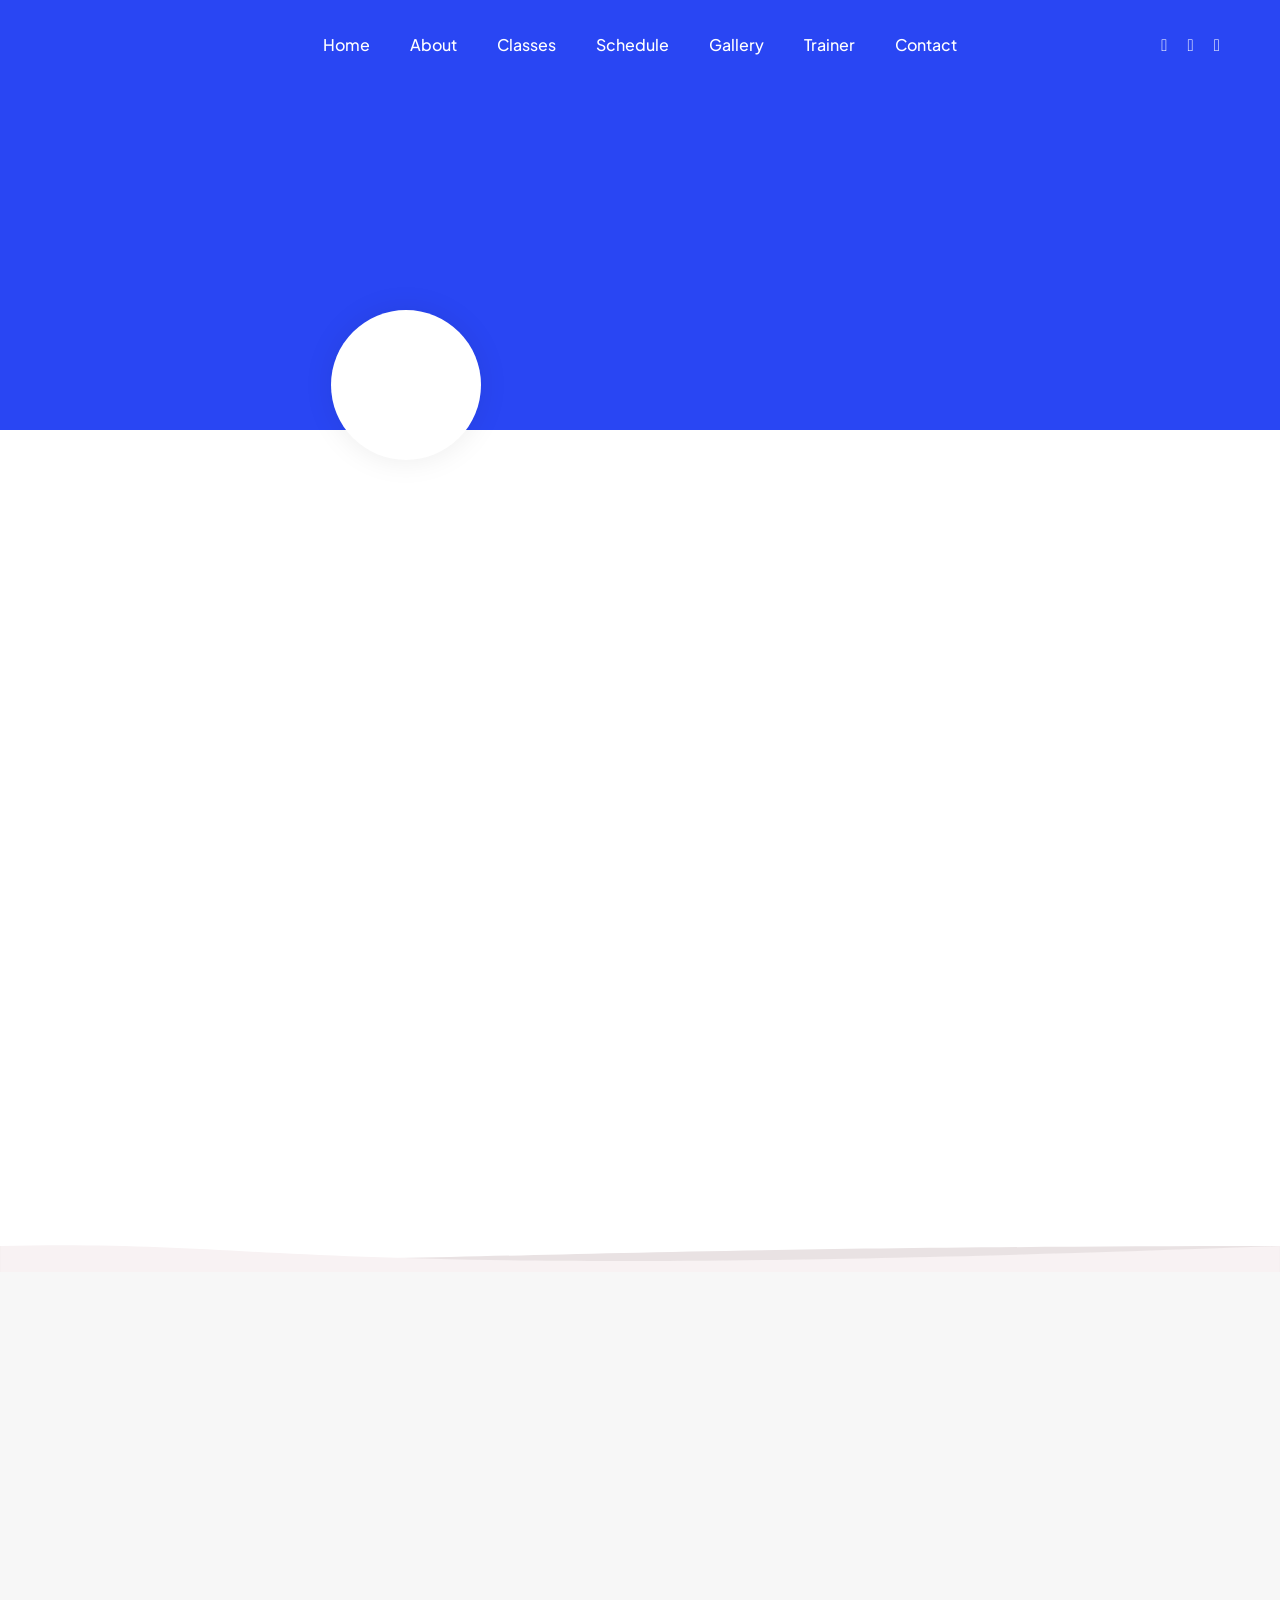
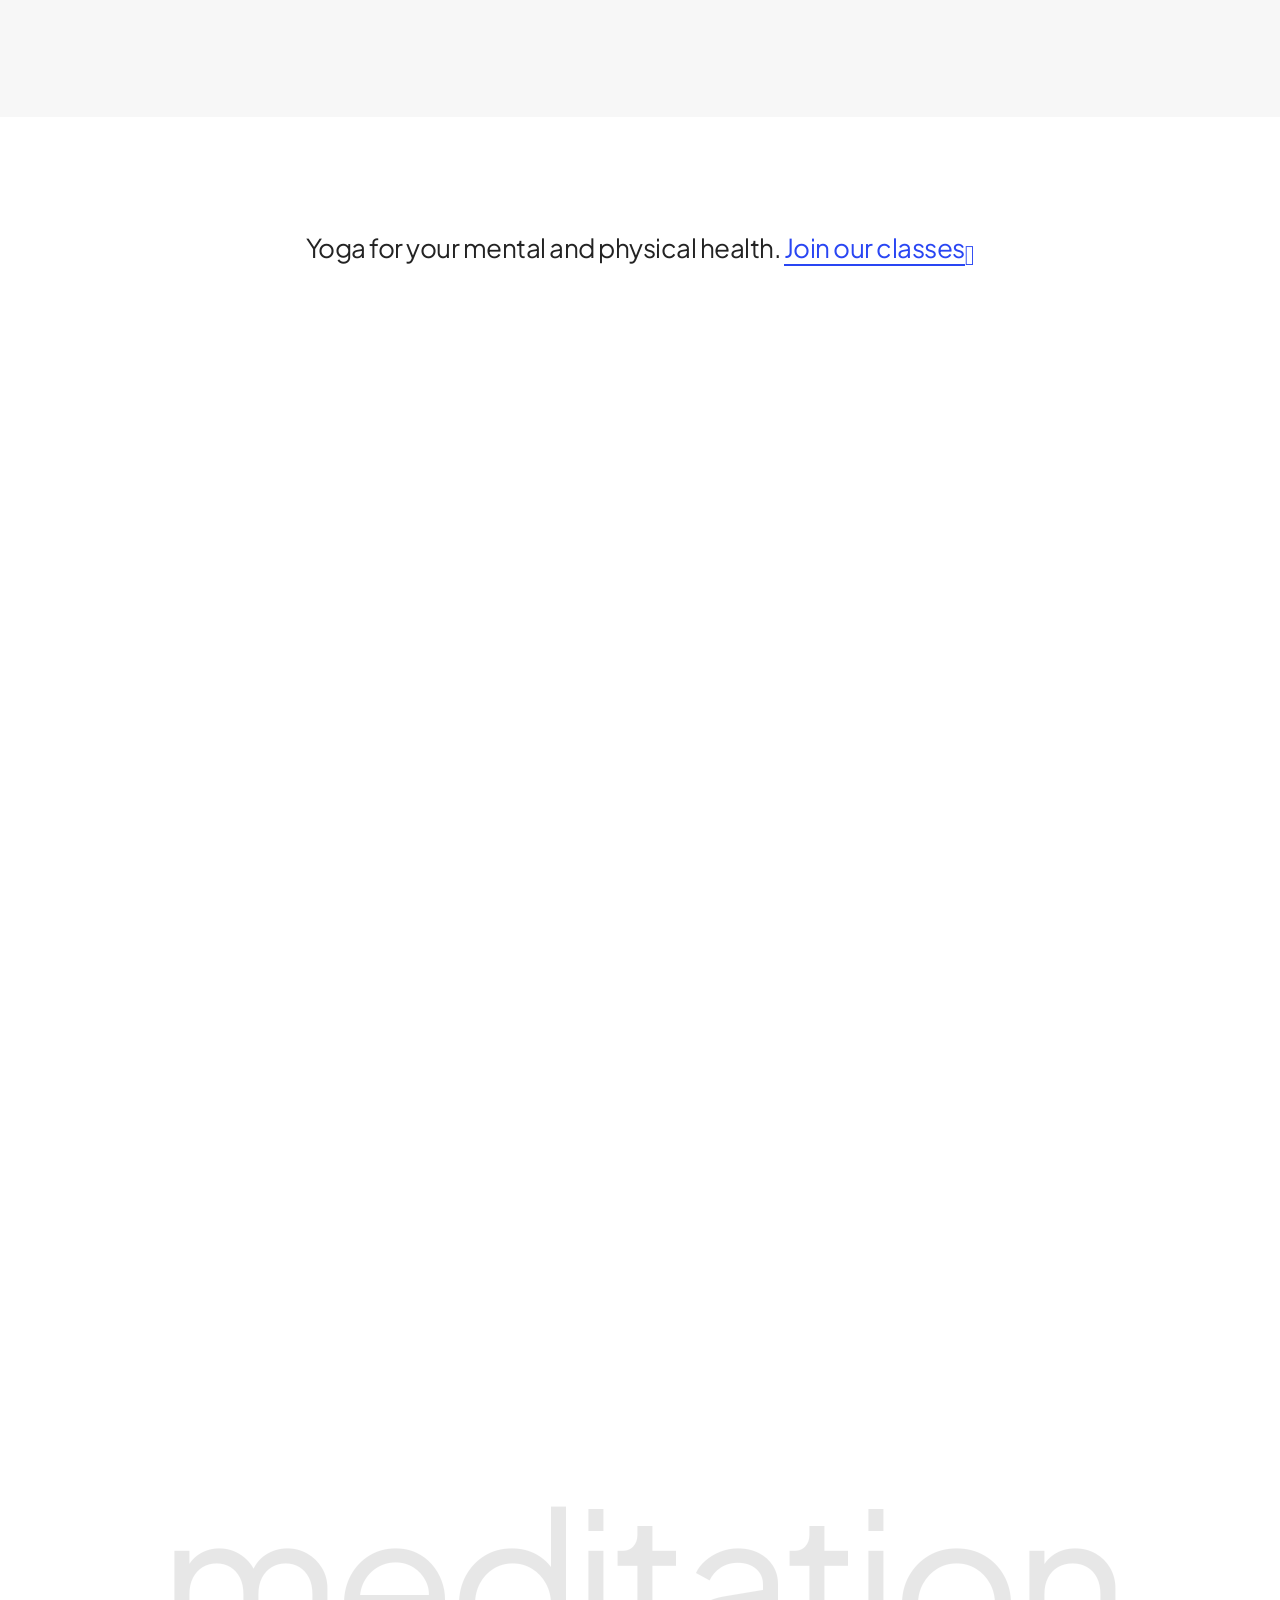
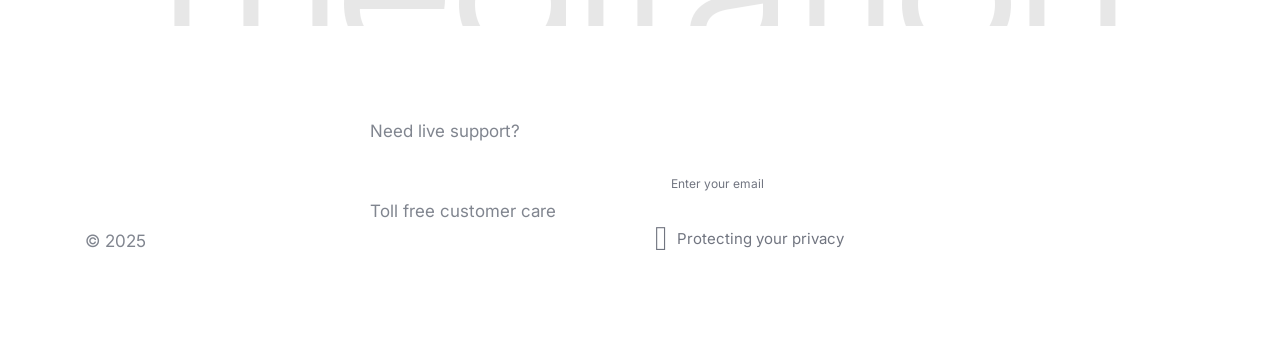
==== demo-yoga-and-meditation-about.html @ 211bf620 "ch-1.1" ====
﻿<!doctype html>
<html class="no-js" lang="en">
    <head>
        <title>Crafto - The Multipurpose HTML5 Template</title>
        <meta charset="utf-8">
        <meta http-equiv="X-UA-Compatible" content="IE=edge" />
        <meta name="author" content="ThemeZaa">
        <meta name="viewport" content="width=device-width,initial-scale=1.0" />
        <meta name="description" content="Elevate your online presence with Crafto - a modern, versatile, multipurpose Bootstrap 5 responsive HTML5, SCSS template using highly creative 56+ ready demos.">
        <!-- favicon icon -->
        <link rel="shortcut icon" href="images/favicon.png">
        <link rel="apple-touch-icon" href="images/apple-touch-icon-57x57.png">
        <link rel="apple-touch-icon" sizes="72x72" href="images/apple-touch-icon-72x72.png">
        <link rel="apple-touch-icon" sizes="114x114" href="images/apple-touch-icon-114x114.png">
        <!-- google fonts preconnect -->
        <link rel="preconnect" href="https://fonts.googleapis.com" crossorigin>
        <link rel="preconnect" href="https://fonts.gstatic.com" crossorigin>
        <!-- style sheets and font icons  -->
        <link rel="stylesheet" href="css/vendors.min.css"/>
        <link rel="stylesheet" href="css/icon.min.css"/>
        <link rel="stylesheet" href="css/style.css"/>
        <link rel="stylesheet" href="css/responsive.css"/>
        <link rel="stylesheet" href="demos/yoga-and-meditation/yoga-and-meditation.css" />
    </head>
    <body data-mobile-nav-trigger-alignment="right" data-mobile-nav-style="modern" data-mobile-nav-bg-color="#393334" class="custom-cursor">
        <!-- start cursor -->
        <div class="cursor-page-inner">
            <div class="circle-cursor circle-cursor-inner"></div>
            <div class="circle-cursor circle-cursor-outer"></div>
        </div>
        <!-- end cursor -->
        <!-- start header -->
        <header> 
            <!-- start navigation -->
            <nav class="navbar navbar-expand-lg header-transparent bg-transparent header-reverse" data-header-hover="light">
                <div class="container-fluid">
                    <div class="col-auto col-lg-2 me-lg-0 me-auto">
                        <a class="navbar-brand" href="demo-yoga-and-meditation.html">
                            <img src="images/demo-yoga-and-meditation-logo-white.png" data-at2x="images/demo-yoga-and-meditation-logo-white@2x.png" alt="" class="default-logo">
                            <img src="images/demo-yoga-and-meditation-logo-black.png" data-at2x="images/demo-yoga-and-meditation-logo-black@2x.png" alt="" class="alt-logo">
                            <img src="images/demo-yoga-and-meditation-logo-black.png" data-at2x="images/demo-yoga-and-meditation-logo-black@2x.png" alt="" class="mobile-logo"> 
                        </a>
                    </div>
                    <div class="col-auto menu-order position-static">
                        <button class="navbar-toggler float-start" type="button" data-bs-toggle="collapse" data-bs-target="#navbarNav" aria-controls="navbarNav" aria-expanded="false" aria-label="Toggle navigation">
                            <span class="navbar-toggler-line"></span>
                            <span class="navbar-toggler-line"></span>
                            <span class="navbar-toggler-line"></span>
                            <span class="navbar-toggler-line"></span>
                        </button>
                        <div class="collapse navbar-collapse" id="navbarNav"> 
                            <ul class="navbar-nav alt-font"> 
                                <li class="nav-item"><a href="demo-yoga-and-meditation.html" class="nav-link">Home</a></li>
                                <li class="nav-item"><a href="demo-yoga-and-meditation-about.html" class="nav-link">About</a></li>
                                <li class="nav-item"><a href="demo-yoga-and-meditation-classes.html" class="nav-link">Classes</a></li>
                                <li class="nav-item"><a href="demo-yoga-and-meditation-schedule.html" class="nav-link">Schedule</a></li>
                                <li class="nav-item"><a href="demo-yoga-and-meditation-gallery.html" class="nav-link">Gallery</a></li>
                                <li class="nav-item"><a href="demo-yoga-and-meditation-trainer.html" class="nav-link">Trainer</a></li>
                                <li class="nav-item"><a href="demo-yoga-and-meditation-contact.html" class="nav-link">Contact</a></li> 
                            </ul>
                        </div>
                    </div>
                    <div class="col-auto col-lg-2 text-end">
                        <div class="header-icon">   
                            <div class="header-social-icon icon">
                                <a href="http://www.facebook.com" target="_blank"><i class="fa-brands fa-facebook-f"></i></a>
                                <a href="http://www.instagram.com" target="_blank"><i class="fa-brands fa-instagram"></i></a>
                                <a href="http://www.twitter.com" target="_blank"><i class="fa-brands fa-twitter"></i></a>
                            </div>
                        </div>  
                    </div>
                </div>
            </nav>
        </header>
        <!-- end header -->
        <!-- start page title -->
        <section class="cover-background ipad-top-space-margin bg-base-color md-pt-0 page-title-center-alignment" style="background-image: url(https://placehold.co/1920x600)">
            <div class="container">
                <div class="row align-items-center justify-content-center extra-very-small-screen">
                    <div class="col-xl-8 col-lg-10 text-center position-relative page-title-extra-large">
                        <div class="d-flex flex-column justify-content-center" data-anime='{ "el": "childs", "translateY": [30, 0], "opacity": [0,1], "duration": 600, "delay": 0, "staggervalue": 300, "easing": "easeOutQuad" }'>
                            <h1 class="alt-font fw-400 text-white mb-5px">About yoga</h1>
                            <h2 class="alt-font text-white fw-400 ls-0px mb-0">Better control your senses</h2>
                        </div>
                    </div>
                </div>
            </div>
        </section>
        <!-- end page title -->
        <!-- start section -->
        <section class="position-relative pt-50px md-pt-0">
            <div class="container">
                <div class="row justify-content-center mb-8 md-mb-0">
                    <div class="col-lg-4 col-sm-10 position-relative z-index-2 pt-50px pb-50px sm-pb-50px md-pt-0 text-center text-lg-start" data-anime='{ "el": "childs", "translateY": [50, 0], "opacity": [0,1], "duration": 600, "delay": 300, "staggervalue": 300, "easing": "easeOutQuad" }'>
                        <span class="fs-15 alt-font fw-600 text-base-color text-uppercase mb-10px d-block ls-3px">About studio</span>
                        <h2 class="alt-font text-dark-gray ls-minus-2px">Change your body, mind, and life today.</h2>
                        <a href="demo-yoga-and-meditation-classes.html" class="btn btn-dark-gray btn-round-edge btn-box-shadow btn-small btn-switch-text">
                            <span>
                                <span class="btn-double-text" data-text="Book your classes">Book your classes</span> 
                            </span>
                        </a>
                    </div>
                    <div class="col-lg-4 col-md-5 col-sm-11 offset-lg-0 offset-sm-1 sm-mb-30px">
                        <div class="outside-box-left-5 md-outside-box-left-0 position-relative">
                            <img src="https://placehold.co/480x650" class="w-100 position-relative z-index-1 border-radius-6px" data-bottom-top="transform: translateY(-50px)" data-top-bottom="transform: translateY(50px)" alt="">
                            <img src="https://placehold.co/160x220" class="position-absolute top-55px right-minus-150px d-none d-md-inline-block" alt="">
                            <div class="position-absolute left-minus-70px sm-left-minus-60px bottom-50px z-index-1 d-none d-sm-flex flex-column align-items-center justify-content-center w-150px h-150px bg-white border-radius-100 box-shadow-extra-large p-10px">
                                <img src="https://placehold.co/106x106" class="position-absolute top-50 translate-middle-y" alt="">
                                <img src="images/demo-yoga-and-meditation-about-03.png" class="animation-rotation" alt="">
                            </div>
                        </div>
                    </div>
                    <div class="col-lg-4 col-md-6 align-self-end ps-60px pt-50px pb-50px lg-p-15px text-center text-md-start" data-anime='{ "el": "childs", "translateY": [50, 0], "opacity": [0,1], "duration": 600, "delay": 300, "staggervalue": 300, "easing": "easeOutQuad" }'>
                        <img src="images/demo-yoga-and-meditation-about-logo.png" class="mb-20px" alt="">
                        <h4 class="alt-font text-dark-gray mb-20px ls-minus-1px">We have classes for, discover the perfect one for you.</h4>
                        <p class="w-90 lg-w-100">Amet minim mollit deserunt ullamco aliqua dolor amet sint velit officia duis consequat enim mollit.</p>
                        <div class="d-flex align-items-center justify-content-center justify-content-md-start">
                            <div class="col-auto text-center"><h2 class="text-dark-gray alt-font fw-400 mb-0">9.81</h2></div>
                            <div class="col-auto border-start border-color-extra-medium-gray ms-25px ps-25px text-start">
                                <div class="review-star-icon fs-18 lh-22 mb-5px">
                                    <i class="bi bi-star-fill"></i><i class="bi bi-star-fill"></i><i class="bi bi-star-fill"></i><i class="bi bi-star-fill"></i><i class="bi bi-star-fill"></i>
                                    <span class="text-dark-gray fw-600 fs-16">25K</span>
                                </div>
                                <span class="d-block fs-16 lh-22 text-dark-gray primary-font">Reviewed by google.</span>
                            </div>
                        </div>
                    </div>
                </div>
            </div>
            <div class="position-absolute bottom-minus-130px sm-bottom-minus-40px xs-bottom-minus-25px left-0px right-0px text-center w-100 fs-225 lg-fs-200 md-fs-170 sm-fs-150 xs-fs-100 alt-font text-very-light-gray z-index-minus-2 ls-minus-8px" data-anime='{ "translateY": [50, 0], "opacity": [0,1], "duration": 1200, "delay": 0, "staggervalue": 150, "easing": "easeOutQuad" }'>meditation</div>
        </section>
        <!-- end section -->
        <!-- start section -->
        <section class="position-relative overflow-hidden pt-30px md-pt-60px mt-minus-30px d-none d-md-block">
            <div class="shape-image-animation p-0 w-100"> 
                <svg xmlns="http://www.w3.org/2000/svg" widht="auto" height="100" viewBox="0 150 3000 100">
                <path class="st1" d="M 0 190 C 1200 400 1200 50 3000 190 L 3000 350 L 0 350 L 0 190" fill="#e9e2e3">
                <animate
                    attributeName="d"
                    dur="8s"
                    values="M 0 190 C 1200 400 1200 50 3000 190 L 3000 350 L 0 350 L 0 190;
                    M 0 190 C 400 50 400 400 3000 190 L 3000 350 L 0 350 L 0 190;
                    M 0 190 C 1200 400 1200 50 3000 190 L 3000 350 L 0 350 L 0 190"
                    repeatCount="indefinite"
                    />
                </path>
                <path class="st1" d="M 0 190 C 1200 400 1200 50 3000 190 L 3000 350 L 0 350 L 0 190" fill="#f8f2f3">
                <animate
                    attributeName="d"
                    dur="5s"
                    values="M 0 190 C 1200 400 1200 50 3000 190 L 3000 350 L 0 350 L 0 190;
                    M 0 190 C 400 50 400 400 3000 190 L 3000 350 L 0 350 L 0 190;
                    M 0 190 C 1200 400 1200 50 3000 190 L 3000 350 L 0 350 L 0 190"
                    repeatCount="indefinite"
                    />
                </path> 
                </svg> 
            </div> 
        </section>
        <!-- end section -->
        <!-- start section -->
        <section class="overlap-height bg-very-light-gray pt-3 sm-pt-50px">
            <div class="container"> 
                <div class="row justify-content-center mb-1">
                    <div class="col-lg-7 text-center" data-anime='{ "el": "childs", "translateY": [30, 0], "opacity": [0,1], "duration": 600, "delay": 0, "staggervalue": 150, "easing": "easeOutQuad" }'>
                        <span class="fs-15 alt-font fw-600 text-base-color text-uppercase ls-3px">Benefits of yoga</span>
                        <h3 class="alt-font text-dark-gray ls-minus-1px">Why yoga is important?</h3>
                    </div>
                </div>
                <div class="row row-cols-1 row-cols-lg-4 row-cols-sm-2 justify-content-center" data-anime='{ "el": "childs", "translateX": [-15, 0], "opacity": [0,1], "duration": 600, "delay": 300, "staggervalue": 300, "easing": "easeOutQuad" }'>                  
                    <!-- start features box item -->
                    <div class="col icon-with-text-style-03 transition-inner-all md-mb-30px">
                        <div class="feature-box box-shadow-extra-large-hover p-13 xl-p-9 overflow-hidden">
                            <div class="feature-box-icon mb-25px">
                                <img src="https://placehold.co/145x115" alt="">
                            </div>
                            <div class="feature-box-content last-paragraph-no-margin">
                                <span class="d-inline-block primary-font fw-500 text-dark-gray mb-5px fs-19">Weight loss</span>
                                <p>Lorem ipsum dolor sit amet consectetur.</p>
                            </div>
                            <div class="feature-box-overlay bg-white border-radius-6px"></div>
                        </div>
                    </div>
                    <!-- end features box item -->
                    <!-- start features box item -->
                    <div class="col icon-with-text-style-03 transition-inner-all md-mb-30px">
                        <div class="feature-box box-shadow-extra-large-hover p-13 xl-p-9 overflow-hidden">
                            <div class="feature-box-icon mb-25px">
                                <img src="https://placehold.co/145x115" alt="">
                            </div>
                            <div class="feature-box-content last-paragraph-no-margin">
                                <span class="d-inline-block primary-font fw-500 text-dark-gray mb-5px fs-19">Meditation</span>
                                <p>Lorem ipsum dolor sit amet consectetur.</p>
                            </div>
                            <div class="feature-box-overlay bg-white border-radius-6px"></div>
                        </div>
                    </div>
                    <!-- end features box item -->
                    <!-- start features box item -->
                    <div class="col icon-with-text-style-03 transition-inner-all sm-mb-30px">
                        <div class="feature-box box-shadow-extra-large-hover p-13 xl-p-9 overflow-hidden">
                            <div class="feature-box-icon mb-25px">
                                <img src="https://placehold.co/145x115" alt="">
                            </div>
                            <div class="feature-box-content last-paragraph-no-margin">
                                <span class="d-inline-block primary-font fw-500 text-dark-gray mb-5px fs-19">Healthy life</span>
                                <p>Lorem ipsum dolor sit amet consectetur.</p>
                            </div>
                            <div class="feature-box-overlay bg-white border-radius-6px"></div>
                        </div>
                    </div>
                    <!-- end features box item -->
                    <!-- start features box item -->
                    <div class="col icon-with-text-style-03 transition-inner-all">
                        <div class="feature-box box-shadow-extra-large-hover p-13 xl-p-9 overflow-hidden">
                            <div class="feature-box-icon mb-25px">
                                <img src="https://placehold.co/145x115" alt="">
                            </div>
                            <div class="feature-box-content last-paragraph-no-margin">
                                <span class="d-inline-block primary-font fw-500 text-dark-gray mb-5px fs-19">Body balance</span>
                                <p>Lorem ipsum dolor sit amet consectetur.</p>
                            </div>
                            <div class="feature-box-overlay bg-white border-radius-6px"></div>
                        </div>
                    </div>
                    <!-- end features box item -->
                </div>
            </div>
        </section>
        <!-- end section -->
        <!-- start section -->
        <section>
            <div class="container">
                <div class="row justify-content-center overlap-section mb-8 ms-0 me-0">
                    <div class="col-auto text-center bg-white pt-2 pb-2 ps-5 pe-5 sm-p-30px border-radius-100px sm-border-radius-6px sm-box-shadow"> 
                        <div class="d-inline-block text-dark-gray fs-26 alt-font ls-minus-05px">Yoga for your mental and physical health. <a href="demo-yoga-and-meditation-classes.html" class="text-decoration-line-bottom-medium text-base-color">Join our classes</a><i class="bi bi-arrow-right-short text-base-color icon-very-medium align-middle"></i></div>
                    </div>
                </div> 
                <div class="row align-items-center mb-9 xs-mb-11">
                    <div class="col-lg-7 md-mb-30px text-center" data-anime='{ "opacity": [0,1], "duration": 600, "delay": 0, "staggervalue": 300, "easing": "easeOutQuad" }'>
                        <div class="atropos" data-atropos>
                            <div class="atropos-scale">
                                <div class="atropos-rotate">
                                    <div class="atropos-inner overflow-visible">
                                        <img data-atropos-offset="5" src="https://placehold.co/630x625" alt="">
                                    </div>
                                </div>
                            </div>
                        </div>
                    </div>
                    <div class="col-lg-5">
                        <span class="fs-15 alt-font fw-600 text-base-color text-uppercase mb-5px d-block ls-3px" data-anime='{ "translateY": [30, 0], "opacity": [0,1], "duration": 600, "delay": 0, "staggervalue": 300, "easing": "easeOutQuad" }'>Our facilities</span>
                        <h3 class="alt-font text-dark-gray mb-40px ls-minus-1px" data-anime='{"translateY": [30, 0], "opacity": [0,1], "duration": 600, "delay": 0, "staggervalue": 200, "easing": "easeOutQuad" }'>Yoga enhances your life practice yoga anytime.</h3>
                        <div class="accordion accordion-style-05" id="accordion-style-05" data-anime='{ "el": "childs", "translateY": [30, 0], "opacity": [0,1], "duration": 600, "delay": 100, "staggervalue": 300, "easing": "easeOutQuad" }'>
                            <!-- start accordion item -->
                            <div class="accordion-item bg-white active-accordion">
                                <h3 class="number alt-font mb-0 text-base-color fw-400 text-outline text-outline-color-base-color">01</h3>
                                <div class="accordion-header">
                                    <a href="#" data-bs-toggle="collapse" data-bs-target="#accordion-style-05-01" aria-expanded="true" data-bs-parent="#accordion-style-05">
                                        <div class="accordion-title fs-19 position-relative pe-0 text-dark-gray primary-font fw-500 mb-0">Nature friendly comfort place</div>
                                    </a>
                                </div>
                                <div id="accordion-style-05-01" class="accordion-collapse collapse show" data-bs-parent="#accordion-style-05">
                                    <div class="accordion-body last-paragraph-no-margin">
                                        <p>Velit officia consequat duis enim velit mollit amet minim mollit non.</p>
                                    </div>
                                </div>
                            </div>
                            <!-- end accordion item -->
                            <!-- start accordion item -->
                            <div class="accordion-item bg-white">
                                <h3 class="number alt-font mb-0 text-base-color fw-400 text-outline text-outline-color-base-color">02</h3>
                                <div class="accordion-header">
                                    <a href="#" data-bs-toggle="collapse" data-bs-target="#accordion-style-05-02" aria-expanded="false" data-bs-parent="#accordion-style-05">
                                        <div class="accordion-title fs-19 position-relative pe-0 text-dark-gray primary-font fw-500 mb-0">Very qualified expert trainer</div>
                                    </a>
                                </div>
                                <div id="accordion-style-05-02" class="accordion-collapse collapse" data-bs-parent="#accordion-style-05">
                                    <div class="accordion-body last-paragraph-no-margin">
                                        <p>Velit officia consequat duis enim velit mollit amet minim mollit non.</p>
                                    </div>
                                </div>
                            </div>
                            <!-- end accordion item -->
                            <!-- start accordion item -->
                            <div class="accordion-item bg-white">
                                <h3 class="number alt-font mb-0 text-base-color fw-400 text-outline text-outline-color-base-color">03</h3>
                                <div class="accordion-header">
                                    <a href="#" data-bs-toggle="collapse" data-bs-target="#accordion-style-05-03" aria-expanded="false" data-bs-parent="#accordion-style-05">
                                        <div class="accordion-title fs-19 position-relative pe-0 text-dark-gray primary-font fw-500 mb-0">Pocket friendly price</div>
                                    </a>
                                </div>
                                <div id="accordion-style-05-03" class="accordion-collapse collapse" data-bs-parent="#accordion-style-05">
                                    <div class="accordion-body last-paragraph-no-margin">
                                        <p>Velit officia consequat duis enim velit mollit amet minim mollit non.</p>
                                    </div>
                                </div>
                            </div>
                            <!-- end accordion item -->
                        </div>
                    </div>
                </div>
                <div class="row g-0">
                    <div class="col-12 cover-background pt-55px pb-55px md-pt-40px md-pb-40px ps-15 pe-8 lg-ps-8 sm-p-8 border-radius-6px" data-anime='{ "opacity": [0,1], "duration": 600, "delay": 100, "staggervalue": 300, "easing": "easeOutQuad" }' style="background-image: url(https://placehold.co/1190x258)">
                        <div class="row align-items-center text-center text-md-start">
                            <div class="col sm-mb-20px">
                                <h4 class="text-white alt-font mb-0">You are ready for a healthy life with yoga! Join our yoga classes.</h4>
                            </div>
                            <div class="col-12 col-md-auto">
                                <a href="demo-yoga-and-meditation-classes.html" class="btn btn-white btn-round-edge btn-box-shadow btn-large btn-switch-text">
                                    <span>
                                        <span class="btn-double-text" data-text="Book your classes">Book your classes</span> 
                                        <span><i class="fa-solid fa-arrow-right icon-very-small"></i></span>
                                    </span>
                                </a>
                            </div>
                        </div>
                    </div>
                </div>
            </div>
        </section>
        <!-- end section -->
        <!-- start section -->
        <section class="overflow-hidden position-relative p-0">
            <div class="container">
                <div class="row justify-content-center mb-6">
                    <div class="col-xl-6 col-lg-8 col-md-9 text-center" data-anime='{ "el": "childs", "translateY": [30, 0], "opacity": [0,1], "duration": 600, "delay": 0, "staggervalue": 150, "easing": "easeOutQuad" }'>
                        <span class="fs-15 alt-font fw-600 text-base-color text-uppercase ls-3px">yoga trainers</span>
                        <h2 class="alt-font fw-400 text-dark-gray mb-0 ls-minus-1px">Talented trainers from all over the world!</h2>
                    </div>
                </div>
            </div>
            <div class="container-fluid p-0">
                <div class="row g-0">
                    <div class="col-12" data-bottom-top="transform:scale(1.2, 1.2)" data-top-bottom="transform:scale(1.0, 1.0)" >
                        <img class="w-100" src="https://placehold.co/1920x670" alt="">
                    </div>
                </div>
            </div>
            <div class="position-absolute bottom-minus-50px md-bottom-minus-50px left-0px right-0px text-center w-100 fs-200 md-fs-180 sm-fs-150 alt-font text-dark-gray opacity-1 ls-minus-8px d-none d-sm-inline-block" data-bottom-top="transform: translate3d(150px, 0px, 0px);" data-top-bottom="transform: translate3d(-150px, 0px, 0px);">meditation</div>
        </section>
        <!-- end section -->
        <!-- start footer -->
        <footer class="cover-background" style="background-image: url('images/demo-yoga-and-meditation-bg-04.jpg')">
            <div class="container footer-dark"> 
                <div class="row">
                    <!-- start footer column -->
                    <div class="col-lg-3 col-md-12 col-sm-6 md-mt-40px xs-mt-35px d-flex flex-column order-4 order-lg-1 order-md-4 text-center text-sm-start text-md-center text-lg-start last-paragraph-no-margin">
                        <a href="demo-yoga-and-meditation.html" class="footer-logo mb-25px sm-mb-20px d-inline-block">
                            <img src="images/demo-yoga-and-meditation-logo-white.png" data-at2x="images/demo-yoga-and-meditation-logo-white@2x.png" alt="">
                        </a>
                        <p class="mt-auto fs-17">&COPY; 2025 <a href="index.html" target="_blank" class="text-white text-decoration-line-bottom">Crafto</a></p> 
                    </div>
                    <!-- end footer column -->  
                    <!-- start footer column -->
                    <div class="col-lg-3 col-md-4 col-sm-6 order-1 order-lg-2 text-center text-sm-start last-paragraph-no-margin"> 
                        <p class="d-block mb-0 fs-17">Need live support?</p> 
                        <a href="mailto:info@yourdomain.com" class="text-white mb-20px d-block">info@yourdomain.com</a> 
                        <p class="d-block fs-17">Toll free customer care</p> 
                        <a href="tel:1800222000" class="text-white">1-800-222-000</a>
                    </div>
                    <!-- end footer column --> 
                    <!-- start footer column -->
                    <div class="col-lg-3 col-md-5 col-sm-6 order-2 order-lg-3 xs-mt-30px text-center text-sm-start">
                        <span class="d-block text-white mb-15px xs-mb-10px">Sign up for the newsletter</span> 
                        <div class="d-inline-block w-100 newsletter-style-02 position-relative mb-15px">
                            <form action="email-templates/subscribe-newsletter.php" method="post" class="position-relative w-100">
                                <input class="input-small bg-transparent border-color-transparent-white-light w-100 form-control required" type="email" name="email" placeholder="Enter your email">
                                <input type="hidden" name="redirect" value="">
                                <button class="btn text-white fs-15 text-transform-none submit" aria-label="submit">Submit <i class="feather icon-feather-arrow-right"></i></button> 
                                <div class="form-results border-radius-4px pt-5px pb-5px ps-15px pe-15px fs-14 lh-20 w-100 text-center position-absolute d-none"></div>
                            </form>
                        </div>
                        <div class="d-flex align-items-center justify-content-center justify-content-sm-start">
                            <i class="line-icon-Handshake align-middle icon-medium me-10px text-medium-gray"></i>
                            <span class="fs-15 text-medium-gray">Protecting your privacy</span>
                        </div>
                    </div>
                    <!-- end footer column -->
                    <!-- start footer column -->
                    <div class="col-lg-2 col-md-3 col-sm-6 offset-lg-1 order-3 order-lg-4 order-md-3 order-sm-4 sm-mt-40px xs-mt-30px text-center text-sm-start last-paragraph-no-margin"> 
                        <span class="d-block text-white mb-15px xs-mb-10px">Social connect</span>
                        <div class="elements-social social-icon-style-08">
                            <ul class="small-icon light">
                                <li><a class="facebook" href="https://www.facebook.com/" target="_blank"><i class="fa-brands fa-facebook-f"></i></a></li>
                                <li><a class="instagram" href="http://www.instagram.com" target="_blank"><i class="fa-brands fa-instagram"></i></a></li> 
                                <li><a class="twitter" href="http://www.twitter.com" target="_blank"><i class="fa-brands fa-twitter"></i></a></li> 
                                <li><a class="dribbble" href="http://www.dribbble.com" target="_blank"><i class="fa-brands fa-dribbble"></i></a></li>

                            </ul>
                        </div>
                    </div>
                    <!-- end footer column -->
                </div>
            </div>    
        </footer>
        <!-- end footer --> 
        <!-- start scroll progress -->
        <div class="scroll-progress d-none d-xxl-block">
            <a href="#" class="scroll-top" aria-label="scroll">
                <span class="scroll-text">Scroll</span><span class="scroll-line"><span class="scroll-point"></span></span>
            </a>
        </div>
        <!-- end scroll progress -->
        <!-- javascript libraries -->
        <script type="text/javascript" src="js/jquery.js"></script>
        <script type="text/javascript" src="js/vendors.min.js"></script>
        <script type="text/javascript" src="js/main.js"></script>
    </body>
</html>
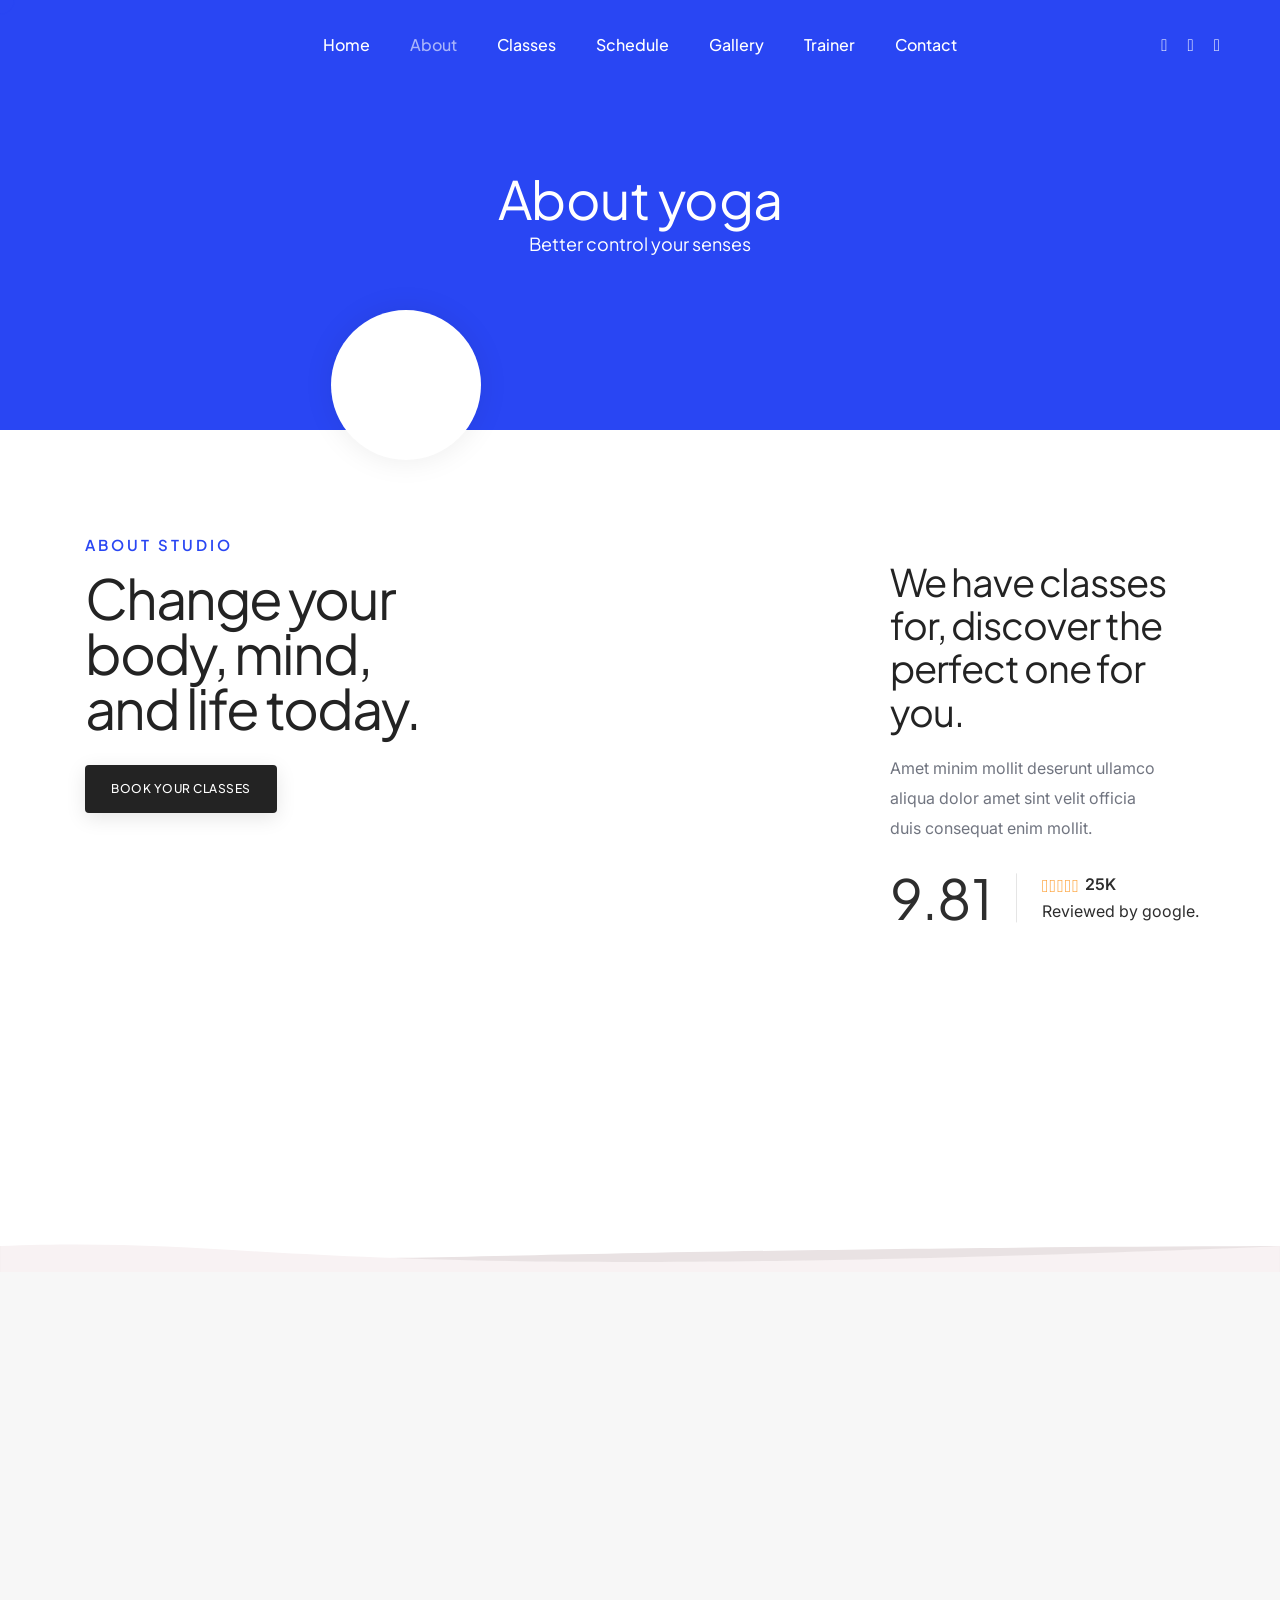
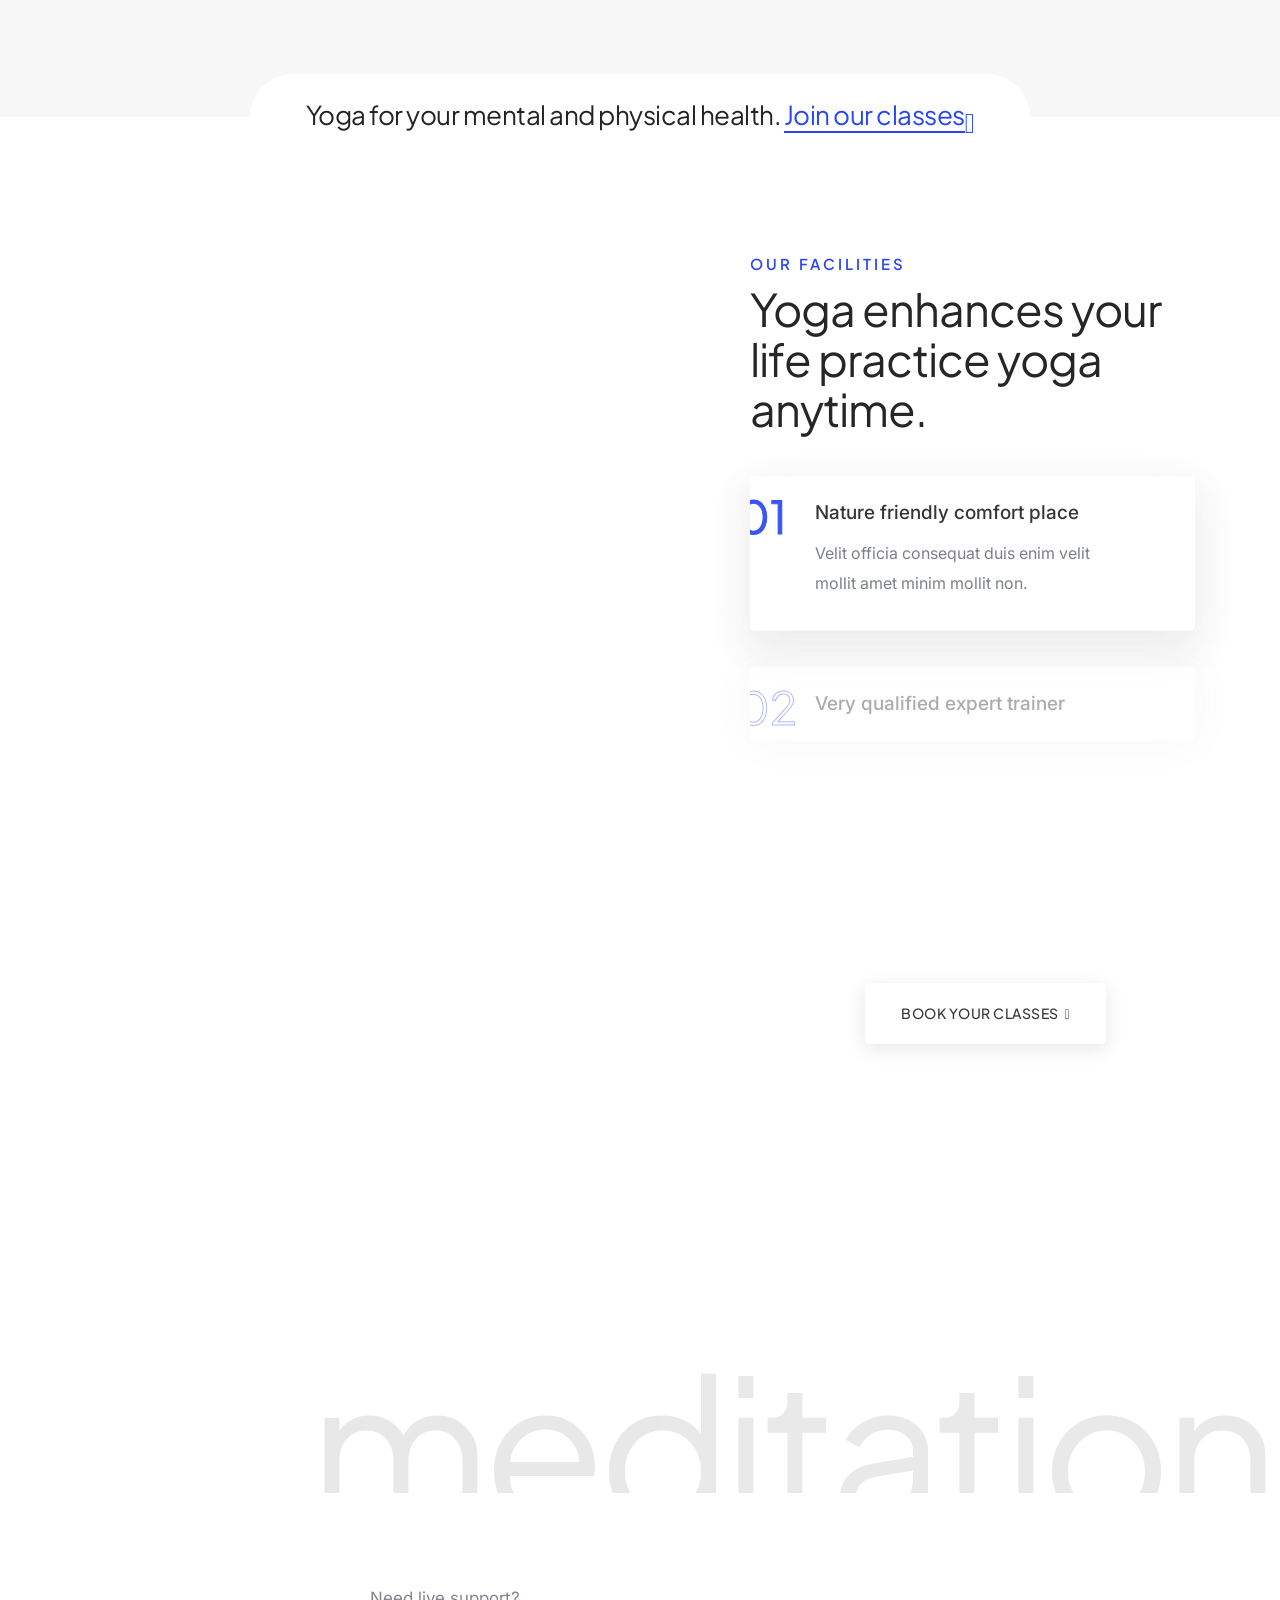
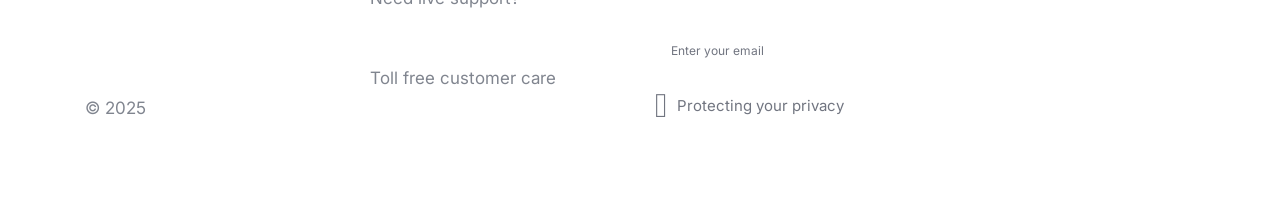
==== commit 610fdc52: "ch-2" ====
--- a/demo-yoga-and-meditation-about.html
+++ b/demo-yoga-and-meditation-about.html
@@ -35,7 +35,7 @@
             <nav class="navbar navbar-expand-lg header-transparent bg-transparent header-reverse" data-header-hover="light">
                 <div class="container-fluid">
                     <div class="col-auto col-lg-2 me-lg-0 me-auto">
-                        <a class="navbar-brand" href="demo-yoga-and-meditation.html">
+                        <a class="navbar-brand" href="index.html">
                             <img src="images/demo-yoga-and-meditation-logo-white.png" data-at2x="images/demo-yoga-and-meditation-logo-white@2x.png" alt="" class="default-logo">
                             <img src="images/demo-yoga-and-meditation-logo-black.png" data-at2x="images/demo-yoga-and-meditation-logo-black@2x.png" alt="" class="alt-logo">
                             <img src="images/demo-yoga-and-meditation-logo-black.png" data-at2x="images/demo-yoga-and-meditation-logo-black@2x.png" alt="" class="mobile-logo"> 
@@ -50,7 +50,7 @@
                         </button>
                         <div class="collapse navbar-collapse" id="navbarNav"> 
                             <ul class="navbar-nav alt-font"> 
-                                <li class="nav-item"><a href="demo-yoga-and-meditation.html" class="nav-link">Home</a></li>
+                                <li class="nav-item"><a href="index.html" class="nav-link">Home</a></li>
                                 <li class="nav-item"><a href="demo-yoga-and-meditation-about.html" class="nav-link">About</a></li>
                                 <li class="nav-item"><a href="demo-yoga-and-meditation-classes.html" class="nav-link">Classes</a></li>
                                 <li class="nav-item"><a href="demo-yoga-and-meditation-schedule.html" class="nav-link">Schedule</a></li>
@@ -346,7 +346,7 @@
                 <div class="row">
                     <!-- start footer column -->
                     <div class="col-lg-3 col-md-12 col-sm-6 md-mt-40px xs-mt-35px d-flex flex-column order-4 order-lg-1 order-md-4 text-center text-sm-start text-md-center text-lg-start last-paragraph-no-margin">
-                        <a href="demo-yoga-and-meditation.html" class="footer-logo mb-25px sm-mb-20px d-inline-block">
+                        <a href="index.html" class="footer-logo mb-25px sm-mb-20px d-inline-block">
                             <img src="images/demo-yoga-and-meditation-logo-white.png" data-at2x="images/demo-yoga-and-meditation-logo-white@2x.png" alt="">
                         </a>
                         <p class="mt-auto fs-17">&COPY; 2025 <a href="index.html" target="_blank" class="text-white text-decoration-line-bottom">Crafto</a></p> 
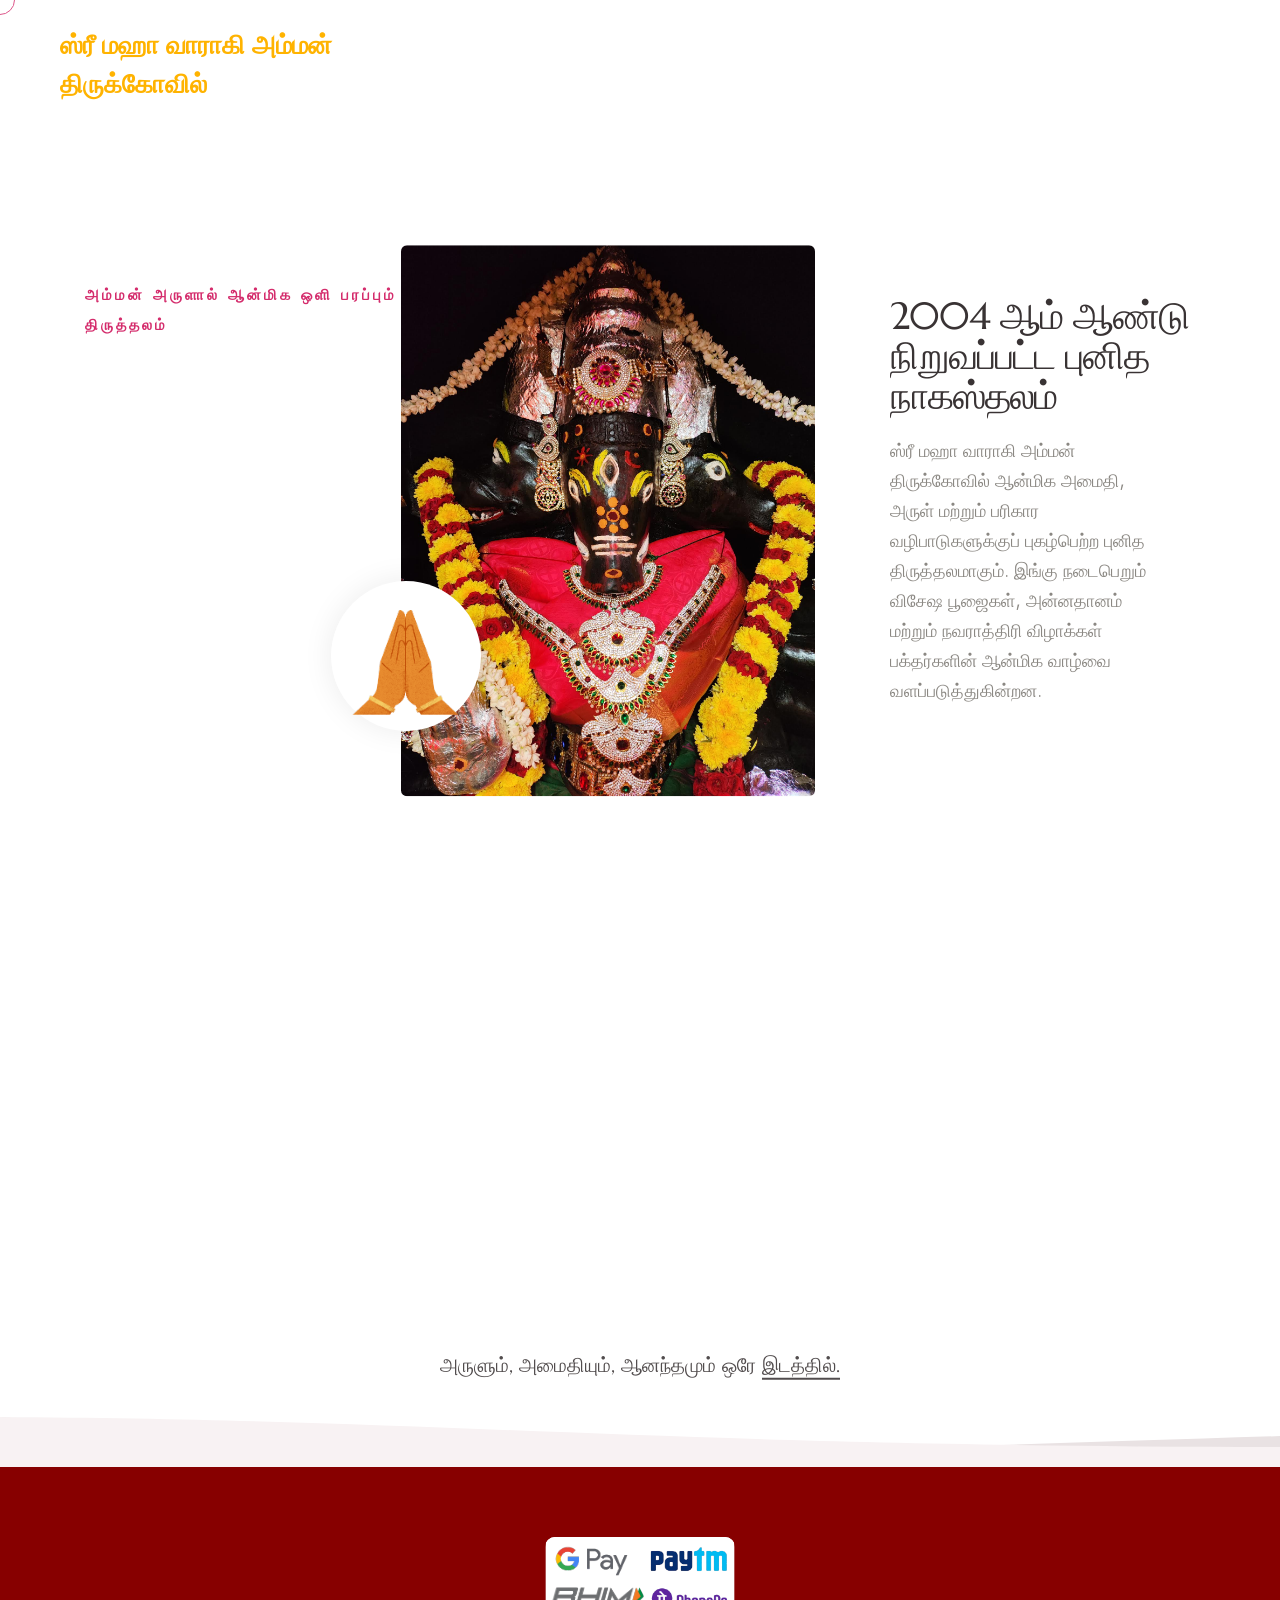
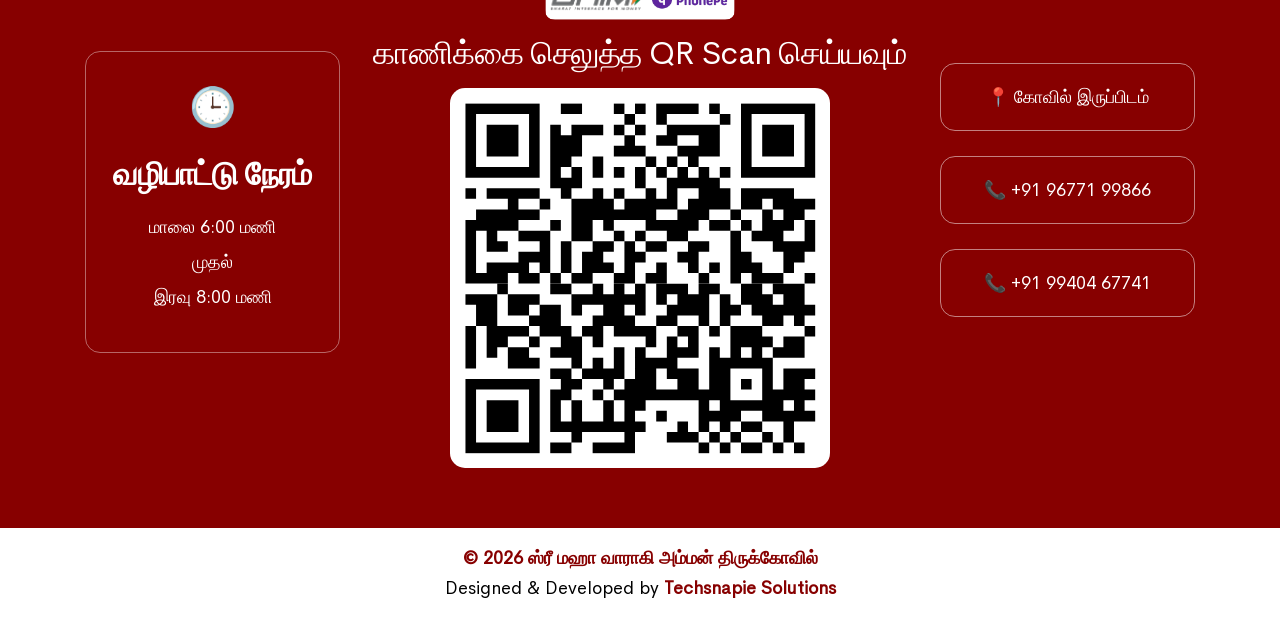
==== commit 06ee625a: "ch-5" ====
--- a/demo-yoga-and-meditation-about.html
+++ b/demo-yoga-and-meditation-about.html
@@ -1,12 +1,12 @@
 ﻿<!doctype html>
 <html class="no-js" lang="en">
     <head>
-        <title>Crafto - The Multipurpose HTML5 Template</title>
+        <title>ஶ்ரீ மகா வராஹி அம்மன் & கங்கை அம்மன் கோயில்</title>
         <meta charset="utf-8">
         <meta http-equiv="X-UA-Compatible" content="IE=edge" />
-        <meta name="author" content="ThemeZaa">
+        <meta name="author" content="">
         <meta name="viewport" content="width=device-width,initial-scale=1.0" />
-        <meta name="description" content="Elevate your online presence with Crafto - a modern, versatile, multipurpose Bootstrap 5 responsive HTML5, SCSS template using highly creative 56+ ready demos.">
+        <meta name="description" content="ஶ்ரீ மகா வராஹி அம்மன் & கங்கை அம்மன் கோயில்">
         <!-- favicon icon -->
         <link rel="shortcut icon" href="images/favicon.png">
         <link rel="apple-touch-icon" href="images/apple-touch-icon-57x57.png">
@@ -15,12 +15,19 @@
         <!-- google fonts preconnect -->
         <link rel="preconnect" href="https://fonts.googleapis.com" crossorigin>
         <link rel="preconnect" href="https://fonts.gstatic.com" crossorigin>
+        <!-- slider revolution CSS files -->
+        <link rel="stylesheet" type="text/css" href="revolution/css/settings.css">
+        <link rel="stylesheet" type="text/css" href="revolution/css/layers.css">
+        <link rel="stylesheet" type="text/css" href="revolution/css/navigation.css">
+        <!-- Slider Revolution add on files -->
+        <link rel='stylesheet' href='revolution/revolution-addons/particles/css/revolution.addon.particles.css?ver=1.0.3' type='text/css' media='all' />
         <!-- style sheets and font icons  -->
         <link rel="stylesheet" href="css/vendors.min.css"/>
         <link rel="stylesheet" href="css/icon.min.css"/>
         <link rel="stylesheet" href="css/style.css"/>
         <link rel="stylesheet" href="css/responsive.css"/>
         <link rel="stylesheet" href="demos/yoga-and-meditation/yoga-and-meditation.css" />
+        <link href="https://fonts.googleapis.com/css2?family=Noto+Serif+Tamil:wght@200;300;400;500;600;700&display=swap" rel="stylesheet">
     </head>
     <body data-mobile-nav-trigger-alignment="right" data-mobile-nav-style="modern" data-mobile-nav-bg-color="#393334" class="custom-cursor">
         <!-- start cursor -->
@@ -34,13 +41,12 @@
             <!-- start navigation -->
             <nav class="navbar navbar-expand-lg header-transparent bg-transparent header-reverse" data-header-hover="light">
                 <div class="container-fluid">
-                    <div class="col-auto col-lg-2 me-lg-0 me-auto">
-                        <a class="navbar-brand" href="index.html">
-                            <img src="images/demo-yoga-and-meditation-logo-white.png" data-at2x="images/demo-yoga-and-meditation-logo-white@2x.png" alt="" class="default-logo">
-                            <img src="images/demo-yoga-and-meditation-logo-black.png" data-at2x="images/demo-yoga-and-meditation-logo-black@2x.png" alt="" class="alt-logo">
-                            <img src="images/demo-yoga-and-meditation-logo-black.png" data-at2x="images/demo-yoga-and-meditation-logo-black@2x.png" alt="" class="mobile-logo"> 
-                        </a>
-                    </div>
+                    <div class="col">
+    <a href="index.html" class="navbar-brand temple-logo" class="tamil-font">
+        <span>ஸ்ரீ மஹா வாராகி அம்மன்</span><br>
+        <span>திருக்கோவில்</span>
+    </a>
+</div>
                     <div class="col-auto menu-order position-static">
                         <button class="navbar-toggler float-start" type="button" data-bs-toggle="collapse" data-bs-target="#navbarNav" aria-controls="navbarNav" aria-expanded="false" aria-label="Toggle navigation">
                             <span class="navbar-toggler-line"></span>
@@ -50,41 +56,22 @@
                         </button>
                         <div class="collapse navbar-collapse" id="navbarNav"> 
                             <ul class="navbar-nav alt-font"> 
-                                <li class="nav-item"><a href="index.html" class="nav-link">Home</a></li>
-                                <li class="nav-item"><a href="demo-yoga-and-meditation-about.html" class="nav-link">About</a></li>
-                                <li class="nav-item"><a href="demo-yoga-and-meditation-classes.html" class="nav-link">Classes</a></li>
-                                <li class="nav-item"><a href="demo-yoga-and-meditation-schedule.html" class="nav-link">Schedule</a></li>
-                                <li class="nav-item"><a href="demo-yoga-and-meditation-gallery.html" class="nav-link">Gallery</a></li>
-                                <li class="nav-item"><a href="demo-yoga-and-meditation-trainer.html" class="nav-link">Trainer</a></li>
-                                <li class="nav-item"><a href="demo-yoga-and-meditation-contact.html" class="nav-link">Contact</a></li> 
+                                <li class="nav-item"><a href="index.html" class="nav-link">முகப்பு</a></li>
+                                <li class="nav-item"><a href="demo-yoga-and-meditation-about.html" class="nav-link">கோவில் வரலாறு</a></li>
+                                <li class="nav-item"><a href="demo-yoga-and-meditation-classes.html" class="nav-link">பூஜைகள்</a></li>
+                                <li class="nav-item"><a href="demo-yoga-and-meditation-gallery.html" class="nav-link">புகைப்படங்கள்</a></li>
+                                <li class="nav-item"><a href="demo-yoga-and-meditation-contact.html" class="nav-link">தொடர்பு</a></li> 
                             </ul>
                         </div>
                     </div>
-                    <div class="col-auto col-lg-2 text-end">
-                        <div class="header-icon">   
-                            <div class="header-social-icon icon">
-                                <a href="http://www.facebook.com" target="_blank"><i class="fa-brands fa-facebook-f"></i></a>
-                                <a href="http://www.instagram.com" target="_blank"><i class="fa-brands fa-instagram"></i></a>
-                                <a href="http://www.twitter.com" target="_blank"><i class="fa-brands fa-twitter"></i></a>
-                            </div>
-                        </div>  
-                    </div>
+                    
                 </div>
             </nav>
         </header>
         <!-- end header -->
         <!-- start page title -->
-        <section class="cover-background ipad-top-space-margin bg-base-color md-pt-0 page-title-center-alignment" style="background-image: url(https://placehold.co/1920x600)">
-            <div class="container">
-                <div class="row align-items-center justify-content-center extra-very-small-screen">
-                    <div class="col-xl-8 col-lg-10 text-center position-relative page-title-extra-large">
-                        <div class="d-flex flex-column justify-content-center" data-anime='{ "el": "childs", "translateY": [30, 0], "opacity": [0,1], "duration": 600, "delay": 0, "staggervalue": 300, "easing": "easeOutQuad" }'>
-                            <h1 class="alt-font fw-400 text-white mb-5px">About yoga</h1>
-                            <h2 class="alt-font text-white fw-400 ls-0px mb-0">Better control your senses</h2>
-                        </div>
-                    </div>
-                </div>
-            </div>
+        <section class="cover-background ipad-top-space-margin md-pt-0 page-title-center-alignment" >
+            
         </section>
         <!-- end page title -->
         <!-- start section -->
@@ -92,42 +79,96 @@
             <div class="container">
                 <div class="row justify-content-center mb-8 md-mb-0">
                     <div class="col-lg-4 col-sm-10 position-relative z-index-2 pt-50px pb-50px sm-pb-50px md-pt-0 text-center text-lg-start" data-anime='{ "el": "childs", "translateY": [50, 0], "opacity": [0,1], "duration": 600, "delay": 300, "staggervalue": 300, "easing": "easeOutQuad" }'>
-                        <span class="fs-15 alt-font fw-600 text-base-color text-uppercase mb-10px d-block ls-3px">About studio</span>
-                        <h2 class="alt-font text-dark-gray ls-minus-2px">Change your body, mind, and life today.</h2>
-                        <a href="demo-yoga-and-meditation-classes.html" class="btn btn-dark-gray btn-round-edge btn-box-shadow btn-small btn-switch-text">
-                            <span>
-                                <span class="btn-double-text" data-text="Book your classes">Book your classes</span> 
-                            </span>
-                        </a>
+                        <span class="fs-15 alt-font fw-600 text-base-color text-uppercase mb-10px d-block ls-3px">அம்மன் அருளால் ஆன்மிக ஒளி பரப்பும் திருத்தலம்</span>
                     </div>
                     <div class="col-lg-4 col-md-5 col-sm-11 offset-lg-0 offset-sm-1 sm-mb-30px">
                         <div class="outside-box-left-5 md-outside-box-left-0 position-relative">
-                            <img src="https://placehold.co/480x650" class="w-100 position-relative z-index-1 border-radius-6px" data-bottom-top="transform: translateY(-50px)" data-top-bottom="transform: translateY(50px)" alt="">
-                            <img src="https://placehold.co/160x220" class="position-absolute top-55px right-minus-150px d-none d-md-inline-block" alt="">
+                            <img src="./images/i9.jpeg" class="w-100 position-relative z-index-1 border-radius-6px" data-bottom-top="transform: translateY(-50px)" data-top-bottom="transform: translateY(50px)" alt="">
+                           
                             <div class="position-absolute left-minus-70px sm-left-minus-60px bottom-50px z-index-1 d-none d-sm-flex flex-column align-items-center justify-content-center w-150px h-150px bg-white border-radius-100 box-shadow-extra-large p-10px">
-                                <img src="https://placehold.co/106x106" class="position-absolute top-50 translate-middle-y" alt="">
-                                <img src="images/demo-yoga-and-meditation-about-03.png" class="animation-rotation" alt="">
+                                <img src="./images/a3.svg" class="position-absolute top-50 translate-middle-y" alt="">
+                                
                             </div>
                         </div>
                     </div>
                     <div class="col-lg-4 col-md-6 align-self-end ps-60px pt-50px pb-50px lg-p-15px text-center text-md-start" data-anime='{ "el": "childs", "translateY": [50, 0], "opacity": [0,1], "duration": 600, "delay": 300, "staggervalue": 300, "easing": "easeOutQuad" }'>
-                        <img src="images/demo-yoga-and-meditation-about-logo.png" class="mb-20px" alt="">
-                        <h4 class="alt-font text-dark-gray mb-20px ls-minus-1px">We have classes for, discover the perfect one for you.</h4>
-                        <p class="w-90 lg-w-100">Amet minim mollit deserunt ullamco aliqua dolor amet sint velit officia duis consequat enim mollit.</p>
-                        <div class="d-flex align-items-center justify-content-center justify-content-md-start">
-                            <div class="col-auto text-center"><h2 class="text-dark-gray alt-font fw-400 mb-0">9.81</h2></div>
-                            <div class="col-auto border-start border-color-extra-medium-gray ms-25px ps-25px text-start">
-                                <div class="review-star-icon fs-18 lh-22 mb-5px">
-                                    <i class="bi bi-star-fill"></i><i class="bi bi-star-fill"></i><i class="bi bi-star-fill"></i><i class="bi bi-star-fill"></i><i class="bi bi-star-fill"></i>
-                                    <span class="text-dark-gray fw-600 fs-16">25K</span>
-                                </div>
-                                <span class="d-block fs-16 lh-22 text-dark-gray primary-font">Reviewed by google.</span>
-                            </div>
-                        </div>
-                    </div>
-                </div>
-            </div>
-            <div class="position-absolute bottom-minus-130px sm-bottom-minus-40px xs-bottom-minus-25px left-0px right-0px text-center w-100 fs-225 lg-fs-200 md-fs-170 sm-fs-150 xs-fs-100 alt-font text-very-light-gray z-index-minus-2 ls-minus-8px" data-anime='{ "translateY": [50, 0], "opacity": [0,1], "duration": 1200, "delay": 0, "staggervalue": 150, "easing": "easeOutQuad" }'>meditation</div>
+                        
+                        <h4 class="alt-font text-dark-gray mb-20px ls-minus-1px">2004 ஆம் ஆண்டு நிறுவப்பட்ட புனித நாகஸ்தலம்</h4>
+                        <p class="w-90 lg-w-100">ஸ்ரீ மஹா வாராகி அம்மன் திருக்கோவில் ஆன்மிக அமைதி, அருள் மற்றும் பரிகார வழிபாடுகளுக்குப் புகழ்பெற்ற புனித திருத்தலமாகும். இங்கு நடைபெறும் விசேஷ பூஜைகள், அன்னதானம் மற்றும் நவராத்திரி விழாக்கள் பக்தர்களின் ஆன்மிக வாழ்வை வளப்படுத்துகின்றன.</p>
+                        
+                    </div>
+                </div>
+            </div>
+            
+        </section>
+        <!-- end section -->
+         <!-- start section -->
+        <section id="down-section" class="position-relative pb-0 sm-pb-50px">
+            <div class="container">
+                
+                <div class="row justify-content-center mb-2 tamil-font">
+                    <div class="col-lg-4 text-center" data-anime='{ "el": "childs", "translateY": [30, 0], "opacity": [0,1], "duration": 600, "delay":0, "staggervalue": 150, "easing": "easeOutQuad" }'>
+                        <span class="fs-1 alt-font fw-700 text-base-color text-uppercase ls-1px" >முக்கிய சிறப்புகள்</span>
+                        
+                    </div>
+                </div>
+                <div class="row row-cols-1 row-cols-lg-4 row-cols-sm-2 justify-content-center mb-5 md-mb-9" data-anime='{ "el": "childs", "translateY": [30, 0], "opacity": [0,1], "duration": 600, "delay": 0, "staggervalue": 150, "easing": "easeOutQuad" }'>
+                    <!-- start features box item -->  
+                    <div class="col icon-with-text-style-10 md-mb-50px sm-mb-30px border-end border-color-extra-medium-gray">
+                        <div class="feature-box">
+                            <div class="feature-box-icon feature-box-icon-rounded w-120px h-120px rounded-circle mb-25px">
+                                <img src="./images/a1.svg" class="h-65px" alt="">
+                            </div>
+                            <div class="feature-box-content last-paragraph-no-margin">
+                                <span class="d-inline-block primary-font fw-500 text-dark-gray mb-5px fs-19">புனித நாகஸ்தலம்</span>
+                                
+                            </div>
+                        </div>
+                    </div>
+                    <!-- end features box item -->
+                    <!-- start features box item -->
+                    <div class="col icon-with-text-style-10 md-mb-50px sm-mb-30px border-end md-border-end-0 border-color-extra-medium-gray">
+                        <div class="feature-box">
+                            <div class="feature-box-icon feature-box-icon-rounded w-120px h-120px rounded-circle mb-25px">
+                                <img src="./images/a2.svg" class="h-65px" alt="">
+                            </div>
+                            <div class="feature-box-content last-paragraph-no-margin">
+                                <span class="d-inline-block primary-font fw-500 text-dark-gray mb-5px fs-19">விசேஷ பூஜைகள்</span>
+                            </div>
+                        </div>
+                    </div>
+                    <!-- end features box item -->
+                    <!-- start features box item -->
+                    <div class="col icon-with-text-style-10 sm-mb-30px border-end border-color-extra-medium-gray">
+                        <div class="feature-box">
+                            <div class="feature-box-icon feature-box-icon-rounded w-120px h-120px rounded-circle mb-25px">
+                                <img src="./images/a3.svg" class="h-65px" alt="">
+                            </div>
+                            <div class="feature-box-content last-paragraph-no-margin">
+                                <span class="d-inline-block primary-font fw-500 text-dark-gray mb-5px fs-19">தெய்வீக அருள்</span>
+                            </div>
+                        </div>
+                    </div>
+                    <!-- end features box item -->
+                    <!-- start features box item -->
+                    <div class="col icon-with-text-style-10">
+                        <div class="feature-box">
+                            <div class="feature-box-icon feature-box-icon-rounded w-120px h-120px rounded-circle mb-25px">
+                                <img src="./images/a4.svg" class="h-65px" alt="">
+                            </div>
+                            <div class="feature-box-content last-paragraph-no-margin">
+                                <span class="d-inline-block primary-font fw-500 text-dark-gray mb-5px fs-19">ஆன்மிக அமைதி</span>
+                            </div>
+                        </div>
+                    </div>
+                    <!-- end features box item -->
+                </div>
+                <div class="row" data-anime='{ "translateY": [30, 0], "opacity": [0,1], "duration":600, "delay": 0, "staggervalue": 150, "easing": "easeOutQuad" }'>
+                    <div class="col-16 text-center">
+                        <div class="text-dark-gray fs-20 alt-font ls-minus-03px">அருளும், அமைதியும், ஆனந்தமும் ஒரே <span class="text-decoration-line-bottom-medium">இடத்தில்.</span></div>
+                    </div>
+                </div>
+            </div>
         </section>
         <!-- end section -->
         <!-- start section -->
@@ -158,242 +199,72 @@
             </div> 
         </section>
         <!-- end section -->
-        <!-- start section -->
-        <section class="overlap-height bg-very-light-gray pt-3 sm-pt-50px">
-            <div class="container"> 
-                <div class="row justify-content-center mb-1">
-                    <div class="col-lg-7 text-center" data-anime='{ "el": "childs", "translateY": [30, 0], "opacity": [0,1], "duration": 600, "delay": 0, "staggervalue": 150, "easing": "easeOutQuad" }'>
-                        <span class="fs-15 alt-font fw-600 text-base-color text-uppercase ls-3px">Benefits of yoga</span>
-                        <h3 class="alt-font text-dark-gray ls-minus-1px">Why yoga is important?</h3>
-                    </div>
-                </div>
-                <div class="row row-cols-1 row-cols-lg-4 row-cols-sm-2 justify-content-center" data-anime='{ "el": "childs", "translateX": [-15, 0], "opacity": [0,1], "duration": 600, "delay": 300, "staggervalue": 300, "easing": "easeOutQuad" }'>                  
-                    <!-- start features box item -->
-                    <div class="col icon-with-text-style-03 transition-inner-all md-mb-30px">
-                        <div class="feature-box box-shadow-extra-large-hover p-13 xl-p-9 overflow-hidden">
-                            <div class="feature-box-icon mb-25px">
-                                <img src="https://placehold.co/145x115" alt="">
-                            </div>
-                            <div class="feature-box-content last-paragraph-no-margin">
-                                <span class="d-inline-block primary-font fw-500 text-dark-gray mb-5px fs-19">Weight loss</span>
-                                <p>Lorem ipsum dolor sit amet consectetur.</p>
-                            </div>
-                            <div class="feature-box-overlay bg-white border-radius-6px"></div>
-                        </div>
-                    </div>
-                    <!-- end features box item -->
-                    <!-- start features box item -->
-                    <div class="col icon-with-text-style-03 transition-inner-all md-mb-30px">
-                        <div class="feature-box box-shadow-extra-large-hover p-13 xl-p-9 overflow-hidden">
-                            <div class="feature-box-icon mb-25px">
-                                <img src="https://placehold.co/145x115" alt="">
-                            </div>
-                            <div class="feature-box-content last-paragraph-no-margin">
-                                <span class="d-inline-block primary-font fw-500 text-dark-gray mb-5px fs-19">Meditation</span>
-                                <p>Lorem ipsum dolor sit amet consectetur.</p>
-                            </div>
-                            <div class="feature-box-overlay bg-white border-radius-6px"></div>
-                        </div>
-                    </div>
-                    <!-- end features box item -->
-                    <!-- start features box item -->
-                    <div class="col icon-with-text-style-03 transition-inner-all sm-mb-30px">
-                        <div class="feature-box box-shadow-extra-large-hover p-13 xl-p-9 overflow-hidden">
-                            <div class="feature-box-icon mb-25px">
-                                <img src="https://placehold.co/145x115" alt="">
-                            </div>
-                            <div class="feature-box-content last-paragraph-no-margin">
-                                <span class="d-inline-block primary-font fw-500 text-dark-gray mb-5px fs-19">Healthy life</span>
-                                <p>Lorem ipsum dolor sit amet consectetur.</p>
-                            </div>
-                            <div class="feature-box-overlay bg-white border-radius-6px"></div>
-                        </div>
-                    </div>
-                    <!-- end features box item -->
-                    <!-- start features box item -->
-                    <div class="col icon-with-text-style-03 transition-inner-all">
-                        <div class="feature-box box-shadow-extra-large-hover p-13 xl-p-9 overflow-hidden">
-                            <div class="feature-box-icon mb-25px">
-                                <img src="https://placehold.co/145x115" alt="">
-                            </div>
-                            <div class="feature-box-content last-paragraph-no-margin">
-                                <span class="d-inline-block primary-font fw-500 text-dark-gray mb-5px fs-19">Body balance</span>
-                                <p>Lorem ipsum dolor sit amet consectetur.</p>
-                            </div>
-                            <div class="feature-box-overlay bg-white border-radius-6px"></div>
-                        </div>
-                    </div>
-                    <!-- end features box item -->
-                </div>
-            </div>
-        </section>
-        <!-- end section -->
-        <!-- start section -->
-        <section>
-            <div class="container">
-                <div class="row justify-content-center overlap-section mb-8 ms-0 me-0">
-                    <div class="col-auto text-center bg-white pt-2 pb-2 ps-5 pe-5 sm-p-30px border-radius-100px sm-border-radius-6px sm-box-shadow"> 
-                        <div class="d-inline-block text-dark-gray fs-26 alt-font ls-minus-05px">Yoga for your mental and physical health. <a href="demo-yoga-and-meditation-classes.html" class="text-decoration-line-bottom-medium text-base-color">Join our classes</a><i class="bi bi-arrow-right-short text-base-color icon-very-medium align-middle"></i></div>
-                    </div>
-                </div> 
-                <div class="row align-items-center mb-9 xs-mb-11">
-                    <div class="col-lg-7 md-mb-30px text-center" data-anime='{ "opacity": [0,1], "duration": 600, "delay": 0, "staggervalue": 300, "easing": "easeOutQuad" }'>
-                        <div class="atropos" data-atropos>
-                            <div class="atropos-scale">
-                                <div class="atropos-rotate">
-                                    <div class="atropos-inner overflow-visible">
-                                        <img data-atropos-offset="5" src="https://placehold.co/630x625" alt="">
-                                    </div>
-                                </div>
-                            </div>
-                        </div>
-                    </div>
-                    <div class="col-lg-5">
-                        <span class="fs-15 alt-font fw-600 text-base-color text-uppercase mb-5px d-block ls-3px" data-anime='{ "translateY": [30, 0], "opacity": [0,1], "duration": 600, "delay": 0, "staggervalue": 300, "easing": "easeOutQuad" }'>Our facilities</span>
-                        <h3 class="alt-font text-dark-gray mb-40px ls-minus-1px" data-anime='{"translateY": [30, 0], "opacity": [0,1], "duration": 600, "delay": 0, "staggervalue": 200, "easing": "easeOutQuad" }'>Yoga enhances your life practice yoga anytime.</h3>
-                        <div class="accordion accordion-style-05" id="accordion-style-05" data-anime='{ "el": "childs", "translateY": [30, 0], "opacity": [0,1], "duration": 600, "delay": 100, "staggervalue": 300, "easing": "easeOutQuad" }'>
-                            <!-- start accordion item -->
-                            <div class="accordion-item bg-white active-accordion">
-                                <h3 class="number alt-font mb-0 text-base-color fw-400 text-outline text-outline-color-base-color">01</h3>
-                                <div class="accordion-header">
-                                    <a href="#" data-bs-toggle="collapse" data-bs-target="#accordion-style-05-01" aria-expanded="true" data-bs-parent="#accordion-style-05">
-                                        <div class="accordion-title fs-19 position-relative pe-0 text-dark-gray primary-font fw-500 mb-0">Nature friendly comfort place</div>
-                                    </a>
-                                </div>
-                                <div id="accordion-style-05-01" class="accordion-collapse collapse show" data-bs-parent="#accordion-style-05">
-                                    <div class="accordion-body last-paragraph-no-margin">
-                                        <p>Velit officia consequat duis enim velit mollit amet minim mollit non.</p>
-                                    </div>
-                                </div>
-                            </div>
-                            <!-- end accordion item -->
-                            <!-- start accordion item -->
-                            <div class="accordion-item bg-white">
-                                <h3 class="number alt-font mb-0 text-base-color fw-400 text-outline text-outline-color-base-color">02</h3>
-                                <div class="accordion-header">
-                                    <a href="#" data-bs-toggle="collapse" data-bs-target="#accordion-style-05-02" aria-expanded="false" data-bs-parent="#accordion-style-05">
-                                        <div class="accordion-title fs-19 position-relative pe-0 text-dark-gray primary-font fw-500 mb-0">Very qualified expert trainer</div>
-                                    </a>
-                                </div>
-                                <div id="accordion-style-05-02" class="accordion-collapse collapse" data-bs-parent="#accordion-style-05">
-                                    <div class="accordion-body last-paragraph-no-margin">
-                                        <p>Velit officia consequat duis enim velit mollit amet minim mollit non.</p>
-                                    </div>
-                                </div>
-                            </div>
-                            <!-- end accordion item -->
-                            <!-- start accordion item -->
-                            <div class="accordion-item bg-white">
-                                <h3 class="number alt-font mb-0 text-base-color fw-400 text-outline text-outline-color-base-color">03</h3>
-                                <div class="accordion-header">
-                                    <a href="#" data-bs-toggle="collapse" data-bs-target="#accordion-style-05-03" aria-expanded="false" data-bs-parent="#accordion-style-05">
-                                        <div class="accordion-title fs-19 position-relative pe-0 text-dark-gray primary-font fw-500 mb-0">Pocket friendly price</div>
-                                    </a>
-                                </div>
-                                <div id="accordion-style-05-03" class="accordion-collapse collapse" data-bs-parent="#accordion-style-05">
-                                    <div class="accordion-body last-paragraph-no-margin">
-                                        <p>Velit officia consequat duis enim velit mollit amet minim mollit non.</p>
-                                    </div>
-                                </div>
-                            </div>
-                            <!-- end accordion item -->
-                        </div>
-                    </div>
-                </div>
-                <div class="row g-0">
-                    <div class="col-12 cover-background pt-55px pb-55px md-pt-40px md-pb-40px ps-15 pe-8 lg-ps-8 sm-p-8 border-radius-6px" data-anime='{ "opacity": [0,1], "duration": 600, "delay": 100, "staggervalue": 300, "easing": "easeOutQuad" }' style="background-image: url(https://placehold.co/1190x258)">
-                        <div class="row align-items-center text-center text-md-start">
-                            <div class="col sm-mb-20px">
-                                <h4 class="text-white alt-font mb-0">You are ready for a healthy life with yoga! Join our yoga classes.</h4>
-                            </div>
-                            <div class="col-12 col-md-auto">
-                                <a href="demo-yoga-and-meditation-classes.html" class="btn btn-white btn-round-edge btn-box-shadow btn-large btn-switch-text">
-                                    <span>
-                                        <span class="btn-double-text" data-text="Book your classes">Book your classes</span> 
-                                        <span><i class="fa-solid fa-arrow-right icon-very-small"></i></span>
-                                    </span>
-                                </a>
-                            </div>
-                        </div>
-                    </div>
-                </div>
-            </div>
-        </section>
-        <!-- end section -->
-        <!-- start section -->
-        <section class="overflow-hidden position-relative p-0">
-            <div class="container">
-                <div class="row justify-content-center mb-6">
-                    <div class="col-xl-6 col-lg-8 col-md-9 text-center" data-anime='{ "el": "childs", "translateY": [30, 0], "opacity": [0,1], "duration": 600, "delay": 0, "staggervalue": 150, "easing": "easeOutQuad" }'>
-                        <span class="fs-15 alt-font fw-600 text-base-color text-uppercase ls-3px">yoga trainers</span>
-                        <h2 class="alt-font fw-400 text-dark-gray mb-0 ls-minus-1px">Talented trainers from all over the world!</h2>
-                    </div>
-                </div>
-            </div>
-            <div class="container-fluid p-0">
-                <div class="row g-0">
-                    <div class="col-12" data-bottom-top="transform:scale(1.2, 1.2)" data-top-bottom="transform:scale(1.0, 1.0)" >
-                        <img class="w-100" src="https://placehold.co/1920x670" alt="">
-                    </div>
-                </div>
-            </div>
-            <div class="position-absolute bottom-minus-50px md-bottom-minus-50px left-0px right-0px text-center w-100 fs-200 md-fs-180 sm-fs-150 alt-font text-dark-gray opacity-1 ls-minus-8px d-none d-sm-inline-block" data-bottom-top="transform: translate3d(150px, 0px, 0px);" data-top-bottom="transform: translate3d(-150px, 0px, 0px);">meditation</div>
-        </section>
-        <!-- end section -->
+        
+       
         <!-- start footer -->
-        <footer class="cover-background" style="background-image: url('images/demo-yoga-and-meditation-bg-04.jpg')">
-            <div class="container footer-dark"> 
-                <div class="row">
-                    <!-- start footer column -->
-                    <div class="col-lg-3 col-md-12 col-sm-6 md-mt-40px xs-mt-35px d-flex flex-column order-4 order-lg-1 order-md-4 text-center text-sm-start text-md-center text-lg-start last-paragraph-no-margin">
-                        <a href="index.html" class="footer-logo mb-25px sm-mb-20px d-inline-block">
-                            <img src="images/demo-yoga-and-meditation-logo-white.png" data-at2x="images/demo-yoga-and-meditation-logo-white@2x.png" alt="">
-                        </a>
-                        <p class="mt-auto fs-17">&COPY; 2025 <a href="index.html" target="_blank" class="text-white text-decoration-line-bottom">Crafto</a></p> 
-                    </div>
-                    <!-- end footer column -->  
-                    <!-- start footer column -->
-                    <div class="col-lg-3 col-md-4 col-sm-6 order-1 order-lg-2 text-center text-sm-start last-paragraph-no-margin"> 
-                        <p class="d-block mb-0 fs-17">Need live support?</p> 
-                        <a href="mailto:info@yourdomain.com" class="text-white mb-20px d-block">info@yourdomain.com</a> 
-                        <p class="d-block fs-17">Toll free customer care</p> 
-                        <a href="tel:1800222000" class="text-white">1-800-222-000</a>
-                    </div>
-                    <!-- end footer column --> 
-                    <!-- start footer column -->
-                    <div class="col-lg-3 col-md-5 col-sm-6 order-2 order-lg-3 xs-mt-30px text-center text-sm-start">
-                        <span class="d-block text-white mb-15px xs-mb-10px">Sign up for the newsletter</span> 
-                        <div class="d-inline-block w-100 newsletter-style-02 position-relative mb-15px">
-                            <form action="email-templates/subscribe-newsletter.php" method="post" class="position-relative w-100">
-                                <input class="input-small bg-transparent border-color-transparent-white-light w-100 form-control required" type="email" name="email" placeholder="Enter your email">
-                                <input type="hidden" name="redirect" value="">
-                                <button class="btn text-white fs-15 text-transform-none submit" aria-label="submit">Submit <i class="feather icon-feather-arrow-right"></i></button> 
-                                <div class="form-results border-radius-4px pt-5px pb-5px ps-15px pe-15px fs-14 lh-20 w-100 text-center position-absolute d-none"></div>
-                            </form>
-                        </div>
-                        <div class="d-flex align-items-center justify-content-center justify-content-sm-start">
-                            <i class="line-icon-Handshake align-middle icon-medium me-10px text-medium-gray"></i>
-                            <span class="fs-15 text-medium-gray">Protecting your privacy</span>
-                        </div>
-                    </div>
-                    <!-- end footer column -->
-                    <!-- start footer column -->
-                    <div class="col-lg-2 col-md-3 col-sm-6 offset-lg-1 order-3 order-lg-4 order-md-3 order-sm-4 sm-mt-40px xs-mt-30px text-center text-sm-start last-paragraph-no-margin"> 
-                        <span class="d-block text-white mb-15px xs-mb-10px">Social connect</span>
-                        <div class="elements-social social-icon-style-08">
-                            <ul class="small-icon light">
-                                <li><a class="facebook" href="https://www.facebook.com/" target="_blank"><i class="fa-brands fa-facebook-f"></i></a></li>
-                                <li><a class="instagram" href="http://www.instagram.com" target="_blank"><i class="fa-brands fa-instagram"></i></a></li> 
-                                <li><a class="twitter" href="http://www.twitter.com" target="_blank"><i class="fa-brands fa-twitter"></i></a></li> 
-                                <li><a class="dribbble" href="http://www.dribbble.com" target="_blank"><i class="fa-brands fa-dribbble"></i></a></li>
-
-                            </ul>
-                        </div>
-                    </div>
-                    <!-- end footer column -->
-                </div>
-            </div>    
-        </footer>
+        <footer class="temple-footer">
+    <div class="container">
+        <div class="row align-items-center gy-4">
+
+            <!-- Darshan Timings -->
+            <div class="col-lg-3 text-center">
+                <div class="footer-card">
+                    <h4>🕒</h4>
+                    <h5>வழிபாட்டு நேரம்</h5>
+                    <p>மாலை 6:00 மணி</p>
+                    <p>முதல்</p>
+                    <p>இரவு 8:00 மணி</p>
+                </div>
+            </div>
+
+            <!-- QR Donation -->
+            <div class="col-lg-6 text-center">
+
+                <img src="./images/upi-pic.svg"
+                     class="footer-goddess-img mb-3"
+                     alt="Temple">
+
+                <h5 class="text-white mb-3">
+                    காணிக்கை செலுத்த QR Scan செய்யவும்
+                </h5>
+
+                <img src="./images/qr1.svg"
+                     class="payment-img"
+                     alt="Payment QR">
+
+            </div>
+
+            <!-- Contact -->
+            <div class="col-lg-3">
+
+                <a href="https://maps.app.goo.gl/5EwkFpGwZt8d21fY6?g_st=aw"
+                   target="_blank"
+                   class="footer-btn">
+                    📍 கோவில் இருப்பிடம்
+                </a>
+
+                <a href="tel:+919677199866"
+                   class="footer-btn">
+                    📞 +91 96771 99866
+                </a>
+
+                <a href="tel:+919940467741"
+                   class="footer-btn">
+                    📞 +91 99404 67741
+                </a>
+
+            </div>
+
+        </div>
+    </div>
+
+    <div class="footer-bottom">
+         <strong>© 2026 ஸ்ரீ மஹா வாராகி அம்மன் திருக்கோவில்</strong><br>
+        Designed & Developed by
+        <strong><a href="https://techsnapie.com" style="color: #870000">Techsnapie Solutions</a></strong>
+    </div>
+
+</footer>
         <!-- end footer --> 
         <!-- start scroll progress -->
         <div class="scroll-progress d-none d-xxl-block">
--- a/demos/yoga-and-meditation/yoga-and-meditation.css
+++ b/demos/yoga-and-meditation/yoga-and-meditation.css
@@ -0,0 +1,667 @@
+/* ===================================
+    Crafto - Yoga and meditation
+====================================== */
+/* font */
+@import url('https://fonts.googleapis.com/css2?family=Marcellus&display=swap');
+/* font */
+@font-face {
+    font-family: 'cerebri-sans-regular';
+    src: url('fonts/CerebriSans-Regular.woff2') format('woff2'),
+        url('fonts/CerebriSans-Regular.woff') format('woff');
+    font-weight: normal;
+    font-style: normal;
+
+} 
+@font-face {
+    font-family: 'cerebri-sans-medium';
+    src: url('fonts/CerebriSans-Medium.woff2') format('woff2'),
+        url('fonts/CerebriSans-Medium.woff') format('woff');
+    font-weight: normal;
+    font-style: normal;
+
+}
+@font-face {
+    font-family: 'cerebri-sans-semibold';
+    src: url('fonts/CerebriSans-SemiBold.woff2') format('woff2'),
+        url('fonts/CerebriSans-SemiBold.woff') format('woff');
+    font-weight: normal;
+    font-style: normal;
+
+}
+@font-face {
+    font-family: 'cerebri-sans-bold';
+    src: url('fonts/CerebriSans-Bold.woff2') format('woff2'),
+        url('fonts/CerebriSans-Bold.woff') format('woff');
+    font-weight: normal;
+    font-style: normal;
+
+}
+@font-face {
+    font-family: 'cerebri-sans-light';
+    src: url('fonts/CerebriSans-Light.woff2') format('woff2'),
+        url('fonts/CerebriSans-Light.woff') format('woff');
+    font-weight: normal;
+    font-style: normal;
+
+}
+/* variable */
+:root {     
+    --base-color: #d42c6c;  
+    --very-light-gray: #f8f2f3;
+    --dark-gray: #393334;
+    --medium-gray: #8b8883;
+    --forest-green: #417c11;
+    --soft-red: #f0e4e6;
+    --prime-violet: #e1d5d8;
+    --alt-font: 'Marcellus', serif;
+    --primary-font:  'cerebri-sans-regular';
+}
+/* reset */
+body {
+    font-size: 18px;
+    line-height: 30px; 
+}
+.mt-minus-30px {
+    margin-top: -30px;
+}
+/* alt font */
+.alt-font {
+    font-family:  var(--alt-font) !important; 
+}
+/* font weight */
+.primary-font.fw-500 {
+    font-family: 'cerebri-sans-medium' !important; 
+}
+.primary-font.fw-600 {
+    font-family: 'cerebri-sans-semibold' !important; 
+}
+.primary-font.fw-700 {
+    font-family: 'cerebri-sans-bold' !important; 
+}
+/* header */
+.navbar .navbar-nav .nav-link {
+    font-size: 19px;
+}
+header .navbar-brand img {
+    max-height:45px;
+}
+/* Shape image animation */
+.shape-image-animation svg {
+    height: auto;
+    width: auto;
+}
+/* bg color */
+.bg-gradient-fast-pink-light-yellow {
+    background-image: linear-gradient(to right, #d64e68, #d64e68, #e15c66, #f16e63, #f16e63);
+}
+.bg-base-color-transparent {
+    background-color: rgba(214,78,104,0.1);
+}
+/* border color */
+.border-color-prime-violet {
+    border-color: var(--prime-violet) !important;
+}
+/* heading */
+h4 {
+    line-height: 2.5rem;
+}
+/* btn */
+.btn {
+    font-weight: 400;
+    text-transform: none;
+}
+.btn.btn-extra-large {
+    font-size: 19px;
+}
+.btn.btn-large {
+    font-size: 18px;
+}
+.btn.btn-medium {
+    font-size: 17px;
+}
+.btn.btn-small {
+    font-size: 16px;
+}
+.btn.btn-very-small {
+    font-size: 15px;
+}
+.btn.btn-link {
+    padding: 0 0 2px;
+}
+.btn-gradient-base-color {
+    background-image: linear-gradient(to right, #df3468, #fe6b5b, #df3468);
+    background-size: 200% auto;
+    color: var(--white);
+}
+.slider-shadow-right {
+    mask-image: linear-gradient(to right, transparent 0%, #000000 0%, #000000 50%, transparent 80%);
+    -webkit-mask-image: linear-gradient(to right, transparent 0%, #000000 0%, #000000 50%, transparent 80%);
+}
+/* icon with text style 10 */
+.icon-with-text-style-10 .feature-box-icon:before,
+.icon-with-text-style-10:hover .feature-box-icon:before {
+    opacity: 0.065;
+}
+/* services box */
+.services-box-style-01:hover .box-overlay {
+    opacity: 0.4;
+}
+/* event style 02  */ 
+.time-table-box + .time-table-box.name-box:before {
+    background-color: #5e5657;
+}
+.time-table-box .inner-box > div {
+    font-size: 16px;
+    margin-top: 2px;
+}
+.name-box span {
+    font-family: 'cerebri-sans-medium'; 
+    color: var(--dark-gray);
+}
+.hover-detail-inner span:first-child {
+    font-size: 18px;
+    color: var(--base-color);
+    display: block;
+}
+.hover-detail-inner span:nth-child(2) {
+    font-size: 16px;
+    color: var(--dark-gray);
+    font-family: 'cerebri-sans-medium';
+    margin-bottom: 8px;
+    display: block;
+}
+.hover-detail-inner p {
+    font-size: 16px;
+}
+/* accordion style 02 */
+.accordion-style-02 .accordion-item .accordion-header {
+    padding: 20px 0;
+}
+/* top right bottom left */
+.right-45px {
+    right: 45px;
+}
+/* page title */
+.page-title-extra-large h1 {
+    font-size: 4.063rem;
+    line-height: 4.688rem;
+}
+.page-title-extra-large h2 {
+    font-size: 20px;
+    line-height: 24px;
+}
+/* newsletter style 02 */
+.newsletter-style-02 input { 
+    padding-right: 100px !important;
+    font-size: 16px;
+}
+/* footer */
+footer .footer-logo img {
+    max-height: 45px;
+}
+.footer-dark p, .footer-dark a {
+    color: var(--medium-gray);
+}
+footer {
+    padding-top: 90px;
+    padding-bottom: 90px;
+}
+footer .newsletter-style-02 .btn {
+    padding: 10px 12px 9px 12px;
+}
+footer .elements-social.social-icon-style-01 li:last-child,
+footer .elements-social.social-icon-style-02 li:last-child,
+footer .elements-social.social-icon-style-05 li:last-child,
+footer .elements-social.social-icon-style-08 li:last-child {
+    margin-right: 0;
+}
+/* Slider revolution css */
+.wave-sonar { position: absolute; width: 100%; height: 100%;border-radius: 50%;top: 0; left: 0; -webkit-animation: wave-sonar 2s linear infinite; animation: wave-sonar 2s linear infinite; background-color: #fff; opacity: 0.1;}
+
+@-webkit-keyframes wave-sonar {0% {opacity: 0.16; -webkit-transform: scale(0.1); -moz-transform: scale(0.1); -ms-transform: scale(0.1); transform: scale(0.1);} 100% {opacity: 0; -webkit-transform: scale(1.1); -moz-transform: scale(1.1); -ms-transform: scale(1.1); transform: scale(1.1);}}
+@keyframes wave-sonar {0% {opacity: 0.16; -webkit-transform: scale(0.1); -moz-transform: scale(0.1); -ms-transform: scale(0.1); transform: scale(0.1);} 100% {opacity: 0; -webkit-transform: scale(1.1); -moz-transform: scale(1.1); -ms-transform: scale(1.1); transform: scale(1.1);}}
+/* media query responsive */
+@media (max-width: 1399px) {
+    .shape-image-animation {
+        bottom: -10px;
+    }
+}
+@media (max-width: 1199px) {
+    .navbar .navbar-nav .nav-link {
+        padding-left: 11px;
+        padding-right: 11px;
+    }
+    footer .elements-social.social-icon-style-01 li,
+    footer .elements-social.social-icon-style-02 li,
+    footer .elements-social.social-icon-style-05 li,
+    footer .elements-social.social-icon-style-08 li {
+        margin: 0 16px 0 0;
+    }
+    .accordion-style-05 .accordion-item .accordion-body {
+        padding-right: 0;
+    }
+    .accordion-style-05 .accordion-item {
+        padding-left: 60px;
+    }
+    .name-box span {
+        font-size: 16px;
+    }
+}
+@media (max-width: 991px) {
+    .md-z-index-minus-1 {
+        z-index: 1;
+    }
+    footer {
+        padding-top: 65px;
+        padding-bottom: 65px;
+    }
+    .time-schedule-scroll {
+        overflow-x: auto;
+        overflow-y: hidden;
+    }
+    .time-schedule-scroll .time-schedule-min-width {
+        min-width: 1000px;
+    }
+}
+@media (max-width: 767px) {
+    .sm-box-shadow {
+        box-shadow: 0 0 15px rgba(0,0,0,.06);
+    }
+    .slider-shadow-right {
+        mask-image: none;
+        -webkit-mask-image: none;
+    }
+    footer {
+        padding-top: 50px;
+        padding-bottom: 50px;
+    } 
+}
+@media (max-width: 575px) {
+    .accordion-style-05 .accordion-item .number {
+        top: 18px;
+    }
+    .accordion-style-05 .accordion-item {
+        padding-left: 50px;
+        padding-right: 30px;
+    }
+    .social-icon-style-06 ul li a {
+        padding: 0 15px;
+    }
+    .elements-social ul li {
+     	margin-bottom: 0px;
+    } 
+}
+@media (min-width: 778px) and (max-width: 1250px) {
+    .yoga-and-meditation-slider-images {padding: 0 100px !important;}
+    .yoga-and-meditation-slider-text {padding: 0 60px !important;}
+}
+@media (max-width: 778px) {
+    #yoga-and-meditation-slider_wrapper { height: 750px !important; padding-top: 50px;}
+}
+@media (max-width: 479px) {
+    #yoga-and-meditation-slider_wrapper { height: 550px !important; padding-top: 0;}
+}
+@media (max-width: 359px) {
+    .header-icon .header-social-icon a {
+        font-size: 17px;
+        padding-left: 19px;
+    }
+    
+}
+@media  (max-width: 900px) and (orientation: landscape) {
+    #yoga-and-meditation-slider_wrapper { height: 500px !important;}
+    .yoga-and-meditation-slider-images {padding: 0 200px !important;}
+    .yoga-and-meditation-slider-text {padding: 0 120px !important;}
+}
+/* ==========================================
+   Temple Mobile Header
+========================================== */
+
+.temple-logo{
+    display:flex;
+    flex-direction:column;
+    text-decoration:none;
+}
+
+.temple-logo span{
+    color:#ffb300;
+    font-size:26px;
+    font-weight:600;
+    line-height:1.2;
+    padding: 15px;
+}
+
+.temple-logo small{
+    color:#ffb300;
+    font-size:16px;
+    line-height:1;
+}
+
+@media(max-width:991px){
+
+    .temple-logo span{
+        font-size:18px;
+    }
+
+    .temple-logo small{
+        font-size:13px;
+    }
+}
+/* ==========================================
+   Hero Image Responsive
+========================================== */
+
+.hero-deity-img{
+    width:100%;
+    height:100vh;
+    object-fit:cover;
+    display:block;
+}
+
+/* Large Tablet */
+@media (max-width:1199px){
+
+    .hero-deity-img{
+        height:85vh;
+    }
+
+}
+
+/* Tablet */
+@media (max-width:991px){
+
+    .hero-deity-img{
+        height:70vh;
+        object-fit:contain;
+    }
+
+}
+
+/* Mobile */
+@media (max-width:767px){
+
+    .hero-deity-img{
+        height:auto;
+        object-fit:contain;
+        margin:0 auto;
+    }
+
+}
+
+/* Small Mobile */
+@media (max-width:480px){
+
+    .hero-deity-img{
+        width:85%;
+    }
+
+}
+/* Mobile Hero Image */
+.hero-deity-img {
+    width: 100%;
+    height: 100vh;
+    object-fit: cover;
+    object-position: center center;
+    display: block;
+}
+
+/* Mobile (450 x 780) */
+@media (max-width: 480px) {
+    .hero-deity-img {
+                  /* Increase to zoom in */
+        height: 100vh;
+        object-fit: cover;
+        object-position: center center;
+        width: 100%;
+    }
+}
+.tamil-font{
+    font-family: 'Noto Serif Tamil', serif;
+}
+/* ===========================
+      Temple Footer
+=========================== */
+
+.temple-footer{
+    background:#870000;
+    padding:70px 0 0;
+    color:#fff;
+}
+
+.footer-card{
+    border:1px solid rgba(255,255,255,.4);
+    border-radius:15px;
+    padding:35px 20px;
+}
+
+.footer-card h5{
+    color:#fff;
+    margin-bottom:20px;
+    font-weight:600;
+}
+
+.footer-card p{
+    margin-bottom:5px;
+    font-size:18px;
+    color:#fff;
+}
+
+.footer-goddess-img{
+    width:190px;
+    border-radius:10px;
+}
+
+.payment-img{
+    width:380px;
+    max-width:100%;
+    background:#fff;
+    border-radius:15px;
+    padding:12px;
+}
+
+.footer-btn{
+
+    display:block;
+    width:100%;
+    padding:18px;
+
+    border:1px solid rgba(255,255,255,.5);
+
+    border-radius:15px;
+
+    text-align:center;
+
+    color:#fff;
+
+    text-decoration:none;
+
+    margin-bottom:25px;
+
+    transition:.3s;
+
+    font-size:18px;
+
+}
+
+.footer-btn:hover{
+
+    background:#F4C430;
+
+    color:#870000;
+
+}
+
+.footer-bottom{
+
+    margin-top:60px;
+
+    background:#fff;
+
+    color:#000;
+
+    text-align:center;
+
+    padding:15px;
+
+    font-size:18px;
+
+}
+
+.footer-bottom strong{
+
+    color:#870000;
+
+}
+
+/* Mobile */
+
+@media(max-width:991px){
+
+    .footer-card{
+
+        margin-bottom:35px;
+
+    }
+
+    .footer-btn{
+
+        margin-bottom:15px;
+
+    }
+
+    .footer-goddess-img{
+
+        width:170px;
+
+    }
+
+}
+
+@media(max-width:576px){
+
+    .temple-footer{
+
+        padding-top:50px;
+
+    }
+
+    .footer-card{
+
+        padding:25px;
+
+    }
+
+    .footer-bottom{
+
+        font-size:15px;
+
+    }
+
+}
+/* Google Map */
+
+.google-map iframe {
+    width: 100%;
+    height: 600px;
+    border: 0;
+}
+
+@media (max-width: 991px) {
+    .google-map iframe {
+        height: 450px;
+    }
+}
+
+@media (max-width: 576px) {
+    .google-map iframe {
+        height: 350px;
+    }
+}
+.whatsapp-float {
+  position: fixed;
+  width: 60px;
+  height: 60px;
+  bottom: 20px;
+  right: 20px;
+  background-color: #25d366;
+  border-radius: 50%;
+  display: flex;
+  align-items: center;
+  justify-content: center;
+  box-shadow: 0px 4px 10px rgba(0,0,0,0.2);
+  z-index: 9999;
+  transition: all 0.3s ease-in-out;
+}
+
+.whatsapp-float img {
+  width: 40px;
+  height: 40px;
+}
+
+.whatsapp-float:hover {
+  transform: scale(1.1);
+  background-color: #20b954;
+}
+.wa-float {
+    position: fixed;
+    right: 22px;
+    bottom: 22px;
+    width: 64px;
+    height: 64px;
+    z-index: 9999;
+  }
+
+  .wa-float a.wa-btn {
+    position: relative;
+    display: inline-flex;
+    align-items: center;
+    justify-content: center;
+    width: 64px;
+    height: 64px;
+    border-radius: 50%;
+    background: #25D366; /* WhatsApp green */
+    color: #fff;
+    box-shadow: 0 10px 25px rgba(0,0,0,.2);
+    text-decoration: none;
+    transition: transform .15s ease;
+  }
+
+  .wa-float a.wa-btn:hover {
+    transform: translateY(-2px) scale(1.03);
+  }
+
+  /* Curved label holder (sits above the button) */
+  .wa-arc {
+    position: absolute;
+    left: 50%;
+    top: -10px;               /* controls gap above the button */
+    width: 110px;             /* overall width of the arc */
+    height: 70px;             /* overall height of the arc */
+    transform: translateX(-50%);
+    pointer-events: none;     /* let clicks go to the button */
+  }
+
+  /* Optional gentle pulse to draw attention */
+  .wa-pulse::after {
+    content: "";
+    position: absolute;
+    inset: 0;
+    border-radius: 50%;
+    box-shadow: 0 0 0 0 rgba(37, 211, 102, 0.55);
+    animation: waPulse 2s infinite;
+  }
+  @keyframes waPulse {
+    0%   { box-shadow: 0 0 0 0 rgba(37, 211, 102, 0.55); }
+    70%  { box-shadow: 0 0 0 24px rgba(37, 211, 102, 0); }
+    100% { box-shadow: 0 0 0 0 rgba(37, 211, 102, 0); }
+  }
+
+  /* Dark backgrounds: add a text halo for readability */
+  .wa-arc text {
+    font: 700 14px/1 system-ui, -apple-system, Segoe UI, Roboto, Helvetica, Arial, sans-serif;
+    letter-spacing: .08em;
+    text-transform: uppercase;
+    paint-order: stroke;
+    stroke: rgba(0,0,0,.45);  /* subtle outline */
+    stroke-width: 3px;
+  }
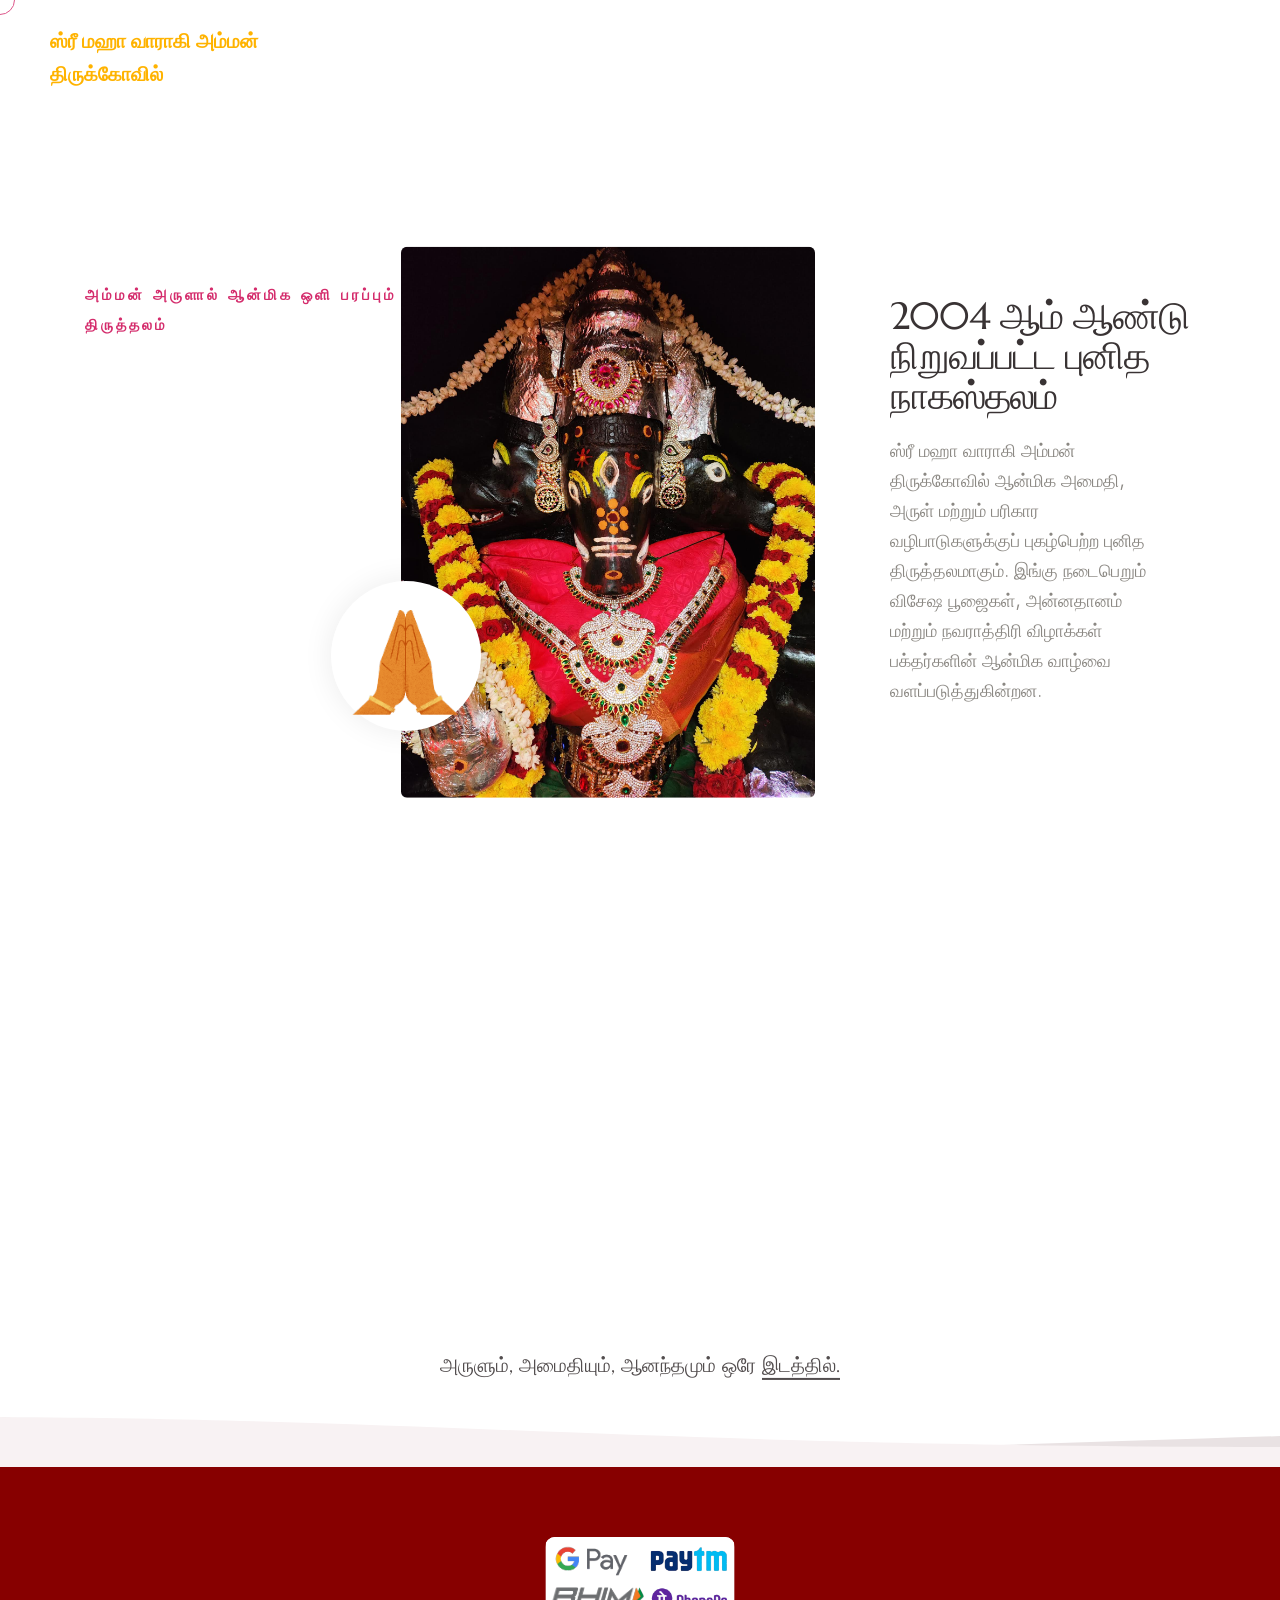
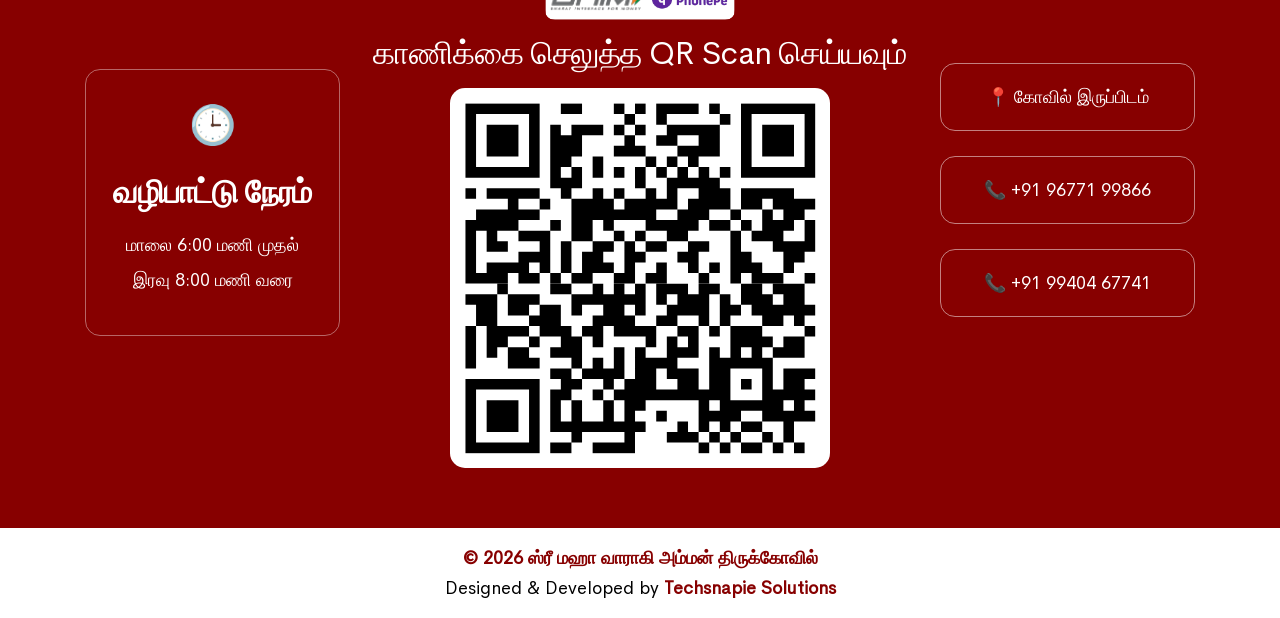
==== commit 831e71bf: "ch-7.2" ====
--- a/demo-yoga-and-meditation-about.html
+++ b/demo-yoga-and-meditation-about.html
@@ -211,9 +211,8 @@
                 <div class="footer-card">
                     <h4>🕒</h4>
                     <h5>வழிபாட்டு நேரம்</h5>
-                    <p>மாலை 6:00 மணி</p>
-                    <p>முதல்</p>
-                    <p>இரவு 8:00 மணி</p>
+                    <p>மாலை 6:00 மணி முதல்</p>
+                    <p>இரவு 8:00 மணி வரை</p>
                 </div>
             </div>
 
--- a/demos/yoga-and-meditation/yoga-and-meditation.css
+++ b/demos/yoga-and-meditation/yoga-and-meditation.css
@@ -325,10 +325,10 @@
 
 .temple-logo span{
     color:#ffb300;
-    font-size:26px;
+    font-size:20px;
     font-weight:600;
     line-height:1.2;
-    padding: 15px;
+    padding: 5px;
 }
 
 .temple-logo small{
@@ -337,15 +337,21 @@
     line-height:1;
 }
 
-@media(max-width:991px){
+@media (max-width:991px){
+
+    .temple-logo{
+        width:100%;
+        text-align:center;
+    }
 
     .temple-logo span{
-        font-size:18px;
-    }
-
-    .temple-logo small{
-        font-size:13px;
-    }
+        display:block;
+        width:100%;
+        text-align:center;
+        font-size:16px;
+        justify-content:center;
+    }
+
 }
 /* ==========================================
    Hero Image Responsive
@@ -664,4 +670,58 @@
     paint-order: stroke;
     stroke: rgba(0,0,0,.45);  /* subtle outline */
     stroke-width: 3px;
-  }+  }
+  #google_translate_element {
+  display: inline-block;
+}
+
+/* Translate Widget Styling */
+#google_translate_element {
+  display: inline-flex;
+  align-items: center;
+  margin-bottom: 13px;
+  margin-left: 10px;
+}
+
+.goog-te-gadget {
+  font-family: inherit !important;
+  font-size: 0 !important; /* hides "Powered by Google" text */
+}
+
+.goog-te-gadget-simple {
+  background: transparent !important;
+  border: 1.5px solid #332e2e !important;
+  border-radius: 20px !important;
+  padding: 6px 12px !important;
+  font-size: 13px !important;
+  color: #332e2e!important;
+  cursor: pointer !important;
+  display: flex !important;
+  align-items: center !important;
+  gap: 6px !important;
+}
+
+.goog-te-gadget-simple span,
+.goog-te-gadget-simple .goog-te-menu-value span {
+  color: #332e2e !important;
+  font-weight: 600 !important;
+  border: none !important;
+  text-decoration: none !important;
+}
+
+/* Hide the ugly arrow image, use CSS arrow instead */
+.goog-te-gadget-simple img {
+  display: none !important;
+}
+
+.goog-te-gadget-simple::after {
+  content: "";
+  color: #332e2e;
+  font-size: 14px;
+}
+
+/* Dropdown menu styling */
+.goog-te-menu-frame {
+  border-radius: 10px !important;
+  box-shadow: 0 4px 20px rgba(200, 137, 10, 0.2) !important;
+}
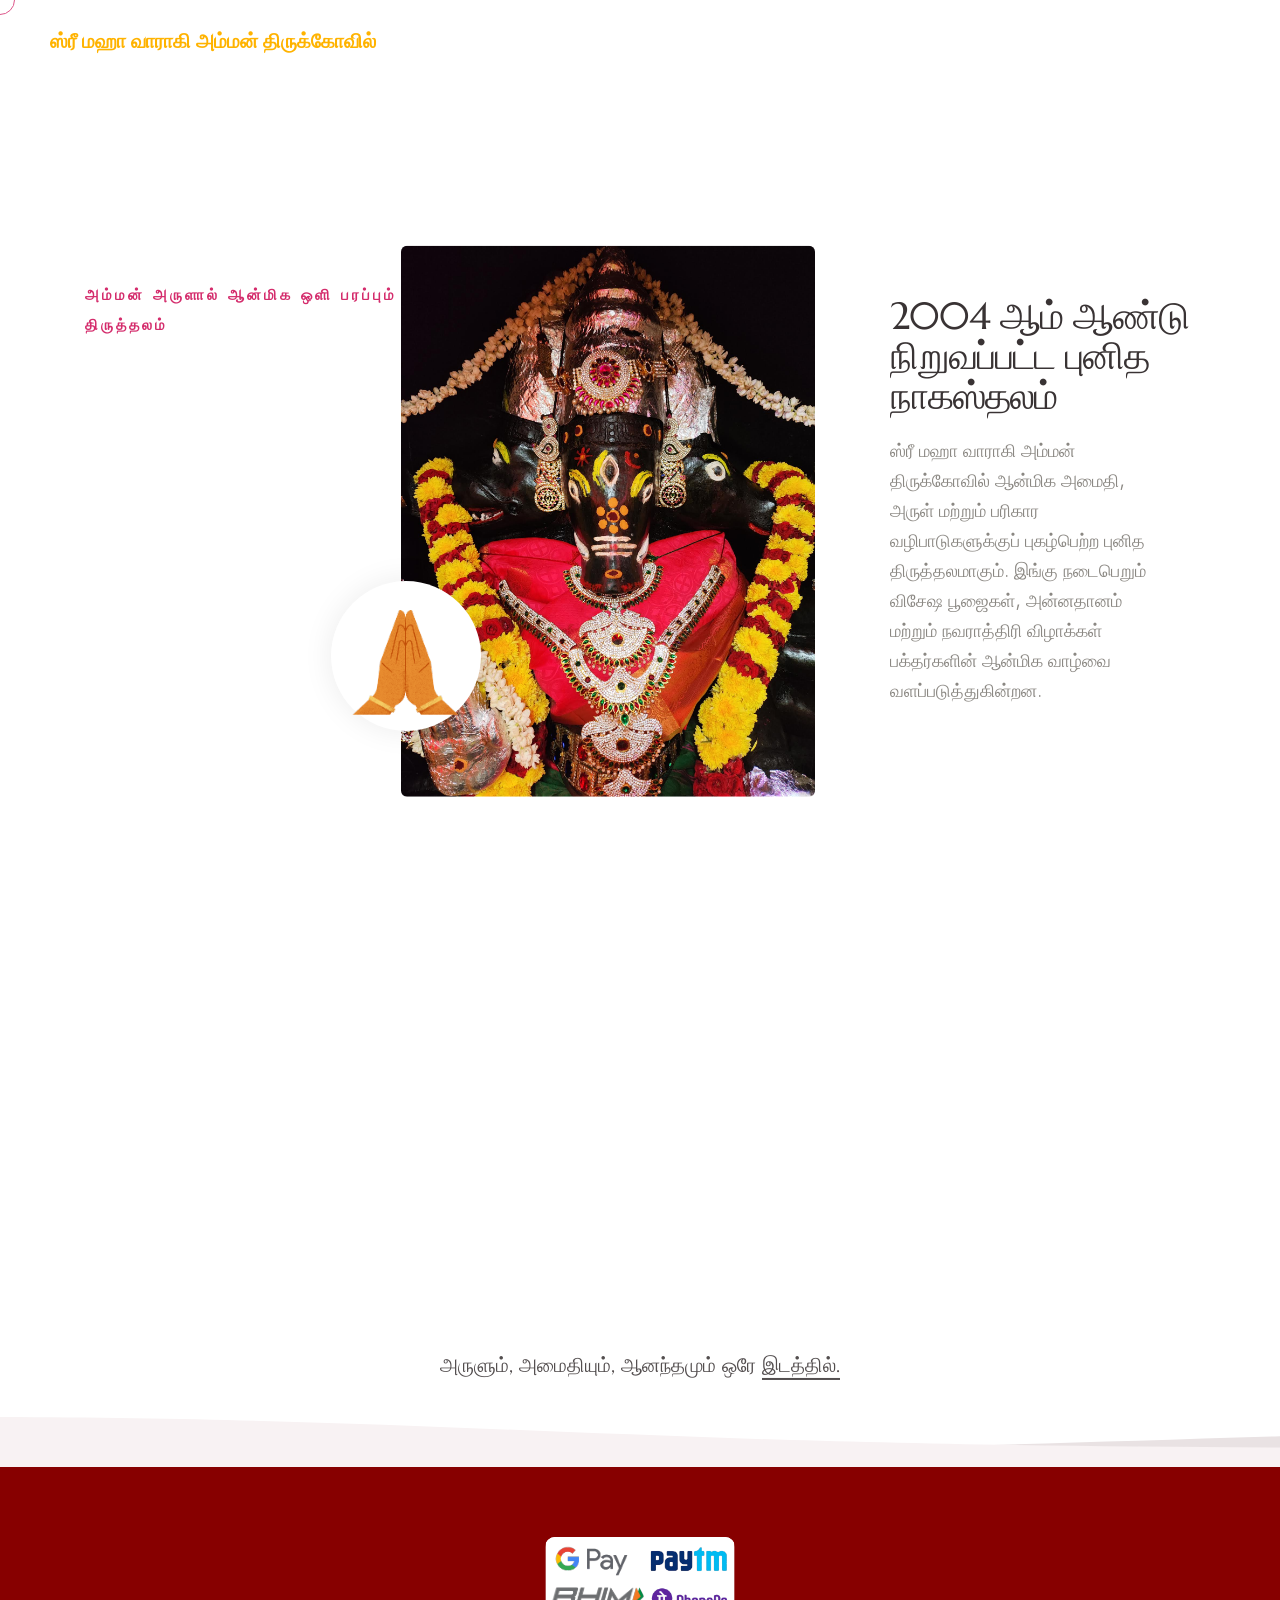
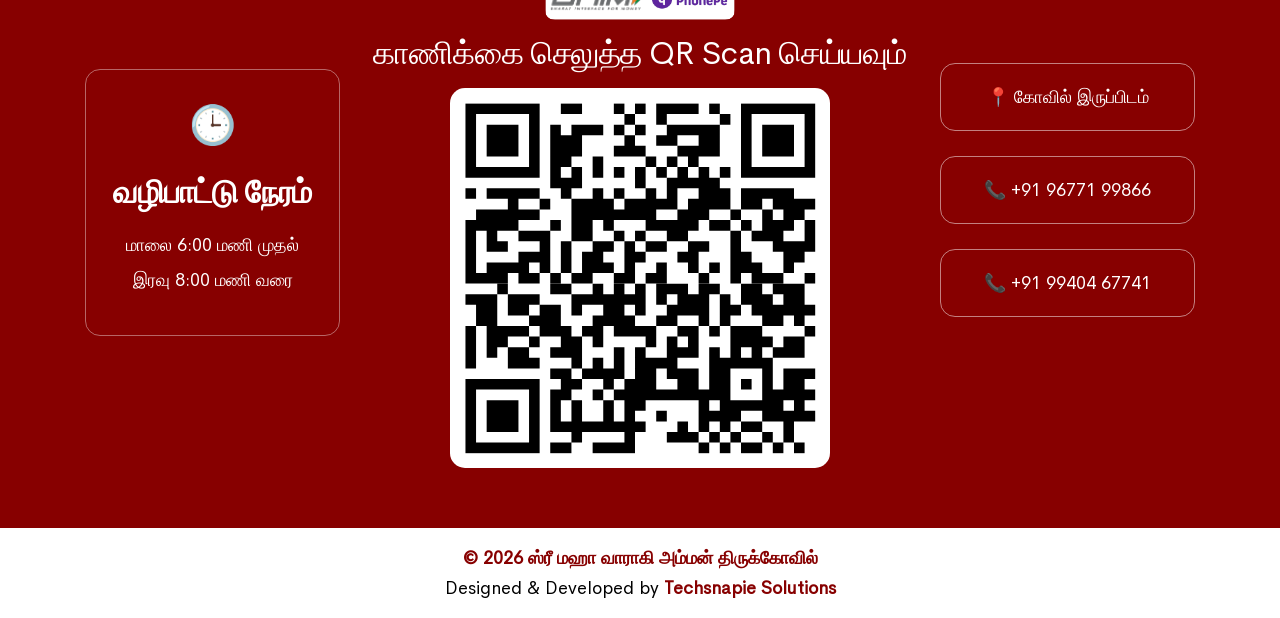
==== commit 3ac4e722: "ch-8.1" ====
--- a/demo-yoga-and-meditation-about.html
+++ b/demo-yoga-and-meditation-about.html
@@ -43,8 +43,7 @@
                 <div class="container-fluid">
                     <div class="col">
     <a href="index.html" class="navbar-brand temple-logo" class="tamil-font">
-        <span>ஸ்ரீ மஹா வாராகி அம்மன்</span><br>
-        <span>திருக்கோவில்</span>
+        <span>ஸ்ரீ மஹா வாராகி அம்மன் திருக்கோவில்</span>
     </a>
 </div>
                     <div class="col-auto menu-order position-static">
@@ -64,7 +63,7 @@
                             </ul>
                         </div>
                     </div>
-                    
+                    <div id="google_translate_element"></div>
                 </div>
             </nav>
         </header>
@@ -276,5 +275,15 @@
         <script type="text/javascript" src="js/jquery.js"></script>
         <script type="text/javascript" src="js/vendors.min.js"></script>
         <script type="text/javascript" src="js/main.js"></script>
+        <script>
+  function googleTranslateElementInit() {
+    new google.translate.TranslateElement({
+      pageLanguage: 'ta',
+      includedLanguages: 'en,ta',
+      layout: google.translate.TranslateElement.InlineLayout.SIMPLE
+    }, 'google_translate_element');
+  }
+</script>
+<script src="//translate.google.com/translate_a/element.js?cb=googleTranslateElementInit"></script>
     </body>
 </html>
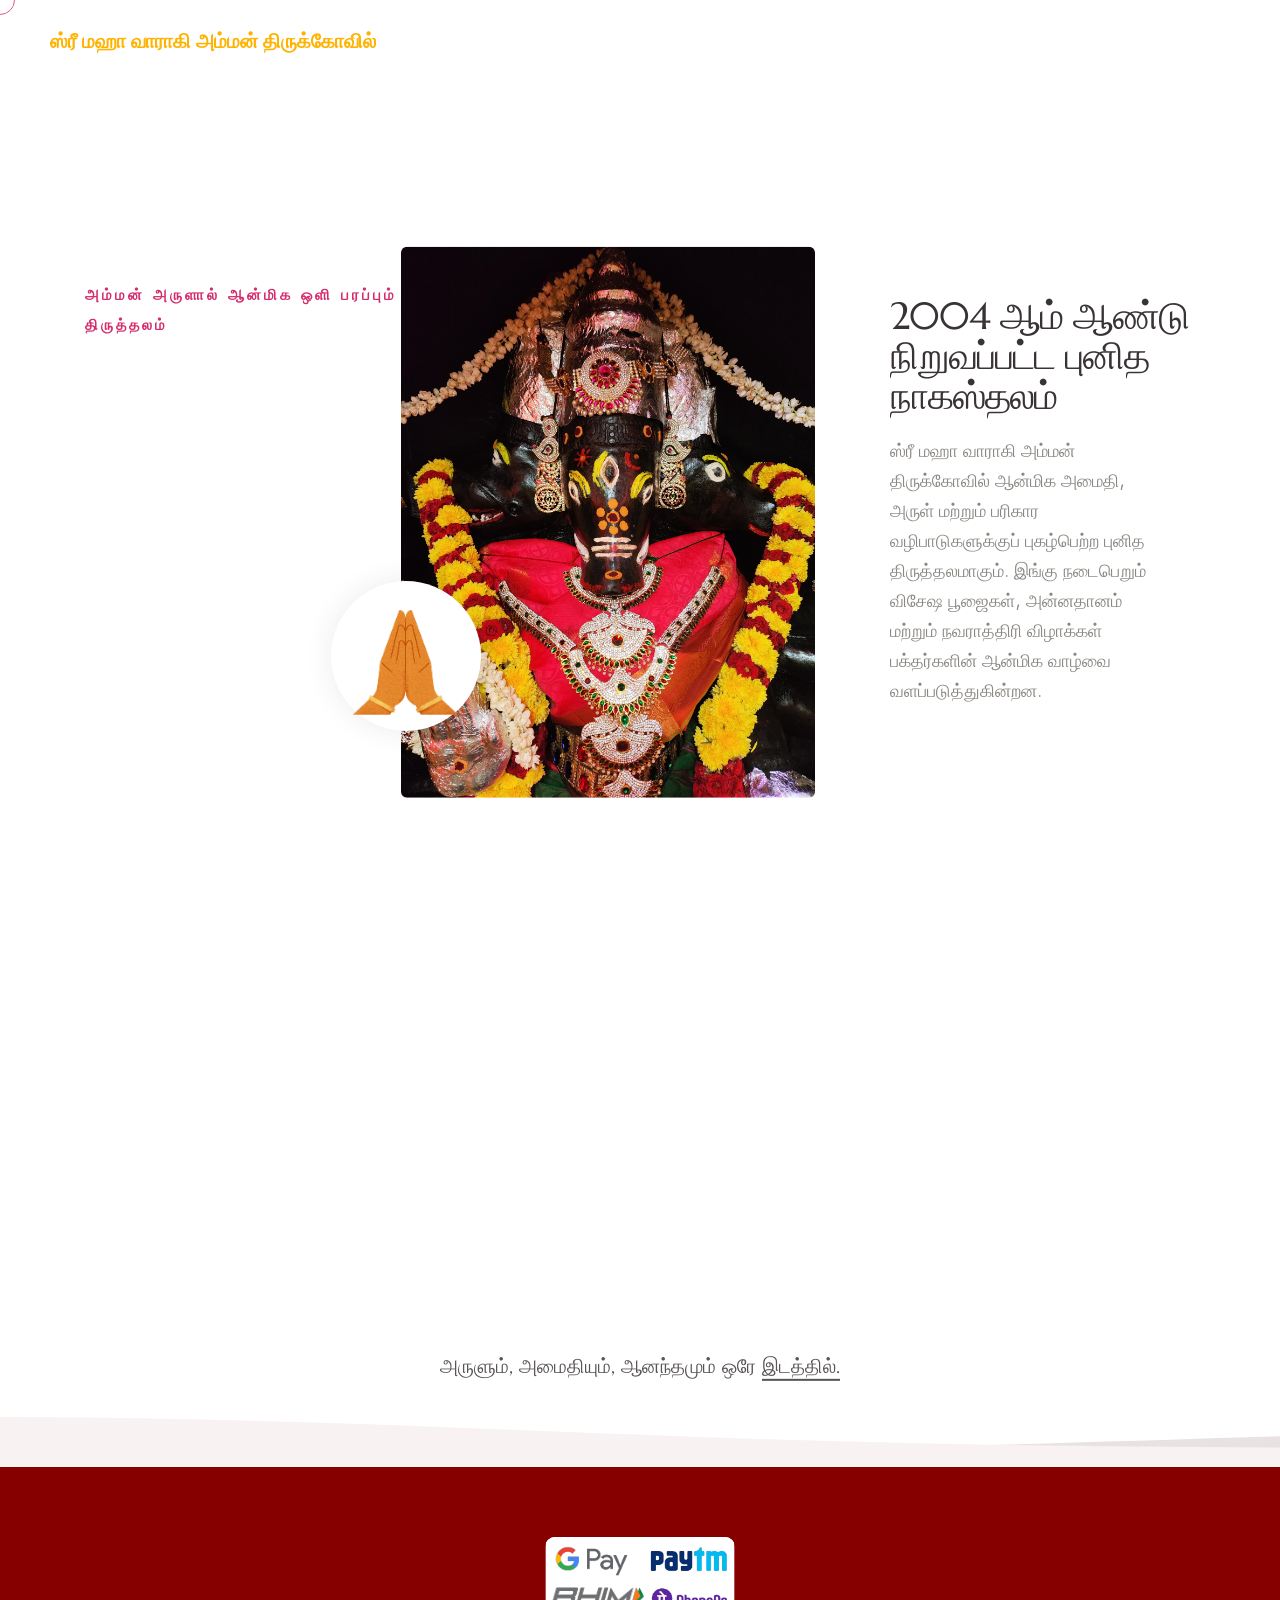
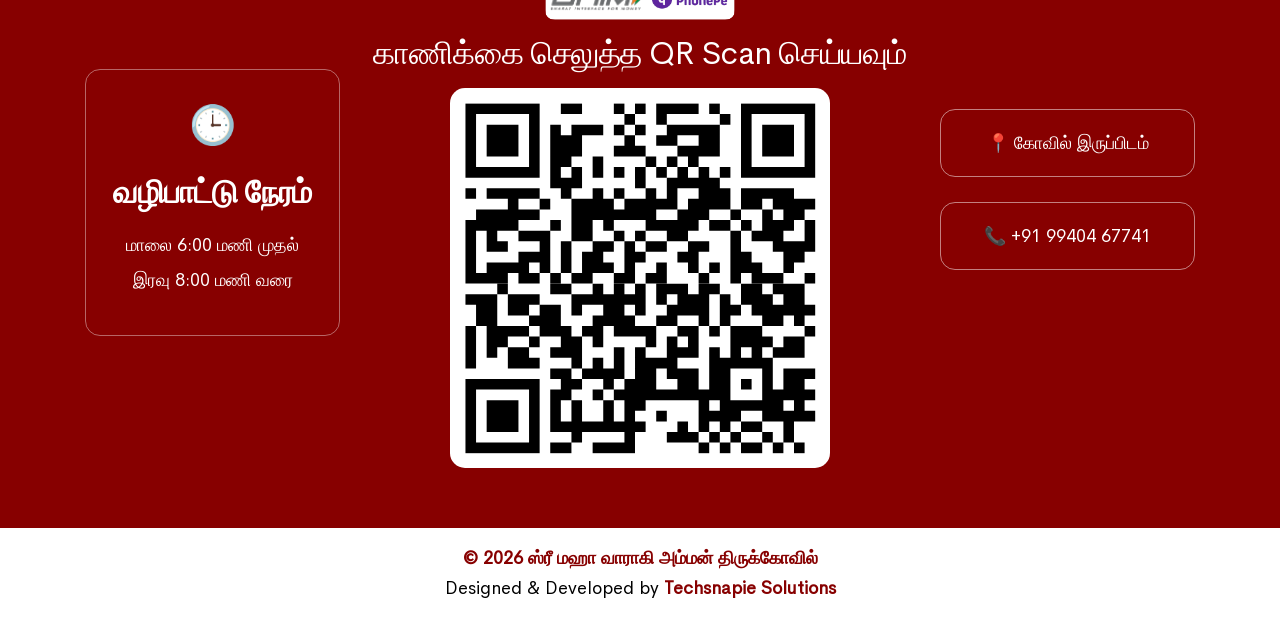
==== commit 25b1f880: "ch-9" ====
--- a/demo-yoga-and-meditation-about.html
+++ b/demo-yoga-and-meditation-about.html
@@ -241,10 +241,7 @@
                     📍 கோவில் இருப்பிடம்
                 </a>
 
-                <a href="tel:+919677199866"
-                   class="footer-btn">
-                    📞 +91 96771 99866
-                </a>
+                 
 
                 <a href="tel:+919940467741"
                    class="footer-btn">
